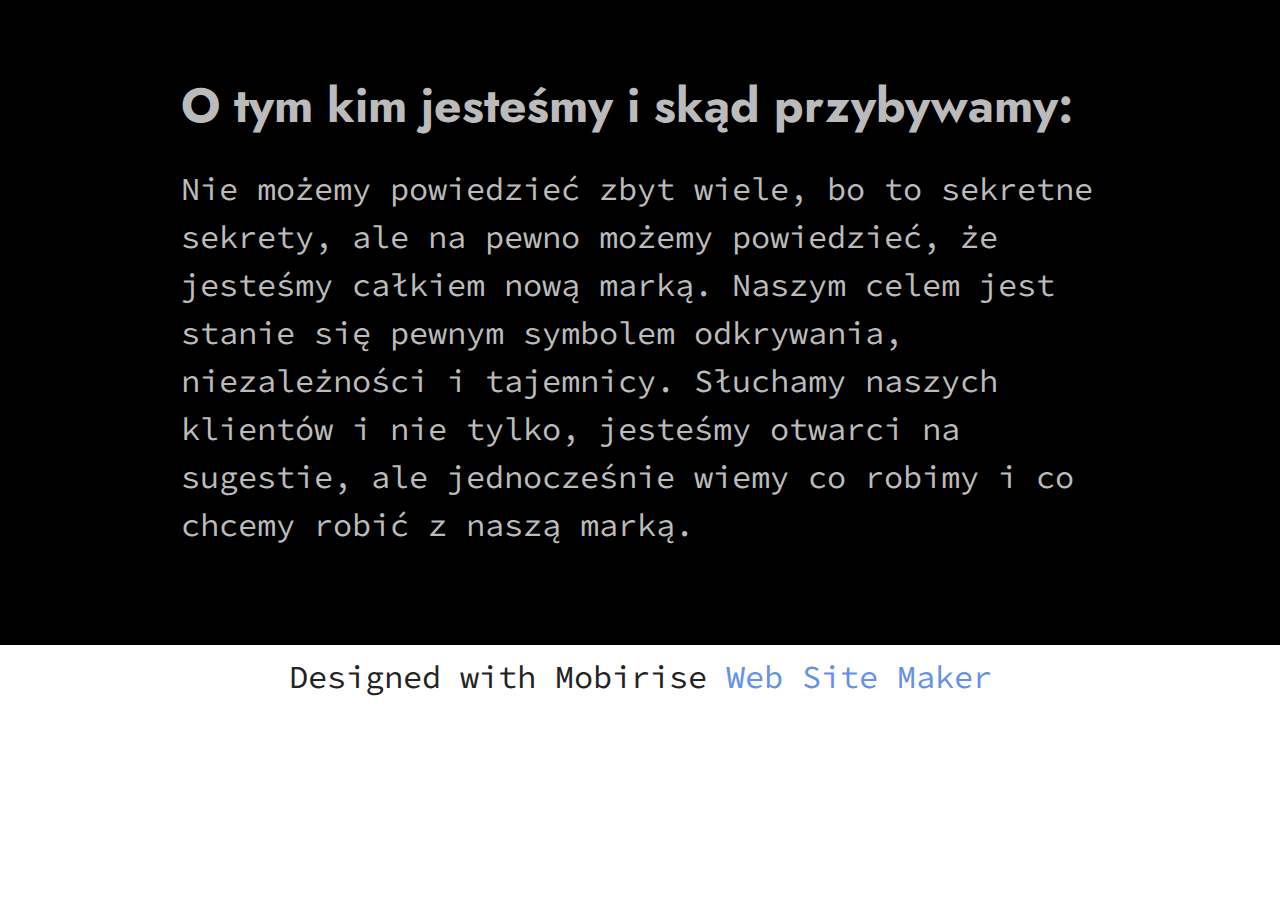
==== Informacje.html @ e1dd46e7 "Add files via upload" ====
<!DOCTYPE html>
<html  >
<head>
  <!-- Site made with Mobirise Website Builder v5.6.11, https://mobirise.com -->
  <meta charset="UTF-8">
  <meta http-equiv="X-UA-Compatible" content="IE=edge">
  <meta name="generator" content="Mobirise v5.6.11, mobirise.com">
  <meta name="twitter:card" content="summary_large_image"/>
  <meta name="twitter:image:src" content="">
  <meta property="og:image" content="">
  <meta name="twitter:title" content="Informacje">
  <meta name="viewport" content="width=device-width, initial-scale=1, minimum-scale=1">
  <link rel="shortcut icon" href="assets/images/logo-121x121.png" type="image/x-icon">
  <meta name="description" content="Kim jesteśmy? Skąd przybywamy?">
  
  
  <title>Informacje</title>
  <link rel="stylesheet" href="assets/bootstrap/css/bootstrap.min.css">
  <link rel="stylesheet" href="assets/bootstrap/css/bootstrap-grid.min.css">
  <link rel="stylesheet" href="assets/bootstrap/css/bootstrap-reboot.min.css">
  <link rel="stylesheet" href="assets/theme/css/style.css">
  <link rel="preload" href="https://fonts.googleapis.com/css?family=Jost:100,200,300,400,500,600,700,800,900,100i,200i,300i,400i,500i,600i,700i,800i,900i&display=swap" as="style" onload="this.onload=null;this.rel='stylesheet'">
  <noscript><link rel="stylesheet" href="https://fonts.googleapis.com/css?family=Jost:100,200,300,400,500,600,700,800,900,100i,200i,300i,400i,500i,600i,700i,800i,900i&display=swap"></noscript>
  <link rel="preload" href="https://fonts.googleapis.com/css?family=Source+Code+Pro:200,300,400,500,600,700,800,900,200i,300i,400i,500i,600i,700i,800i,900i&display=swap" as="style" onload="this.onload=null;this.rel='stylesheet'">
  <noscript><link rel="stylesheet" href="https://fonts.googleapis.com/css?family=Source+Code+Pro:200,300,400,500,600,700,800,900,200i,300i,400i,500i,600i,700i,800i,900i&display=swap"></noscript>
  <link rel="preload" as="style" href="assets/mobirise/css/mbr-additional.css"><link rel="stylesheet" href="assets/mobirise/css/mbr-additional.css" type="text/css">
  
  
  
  
</head>
<body>
  
  <section data-bs-version="5.1" class="content5 cid-tffGX5RrbE" id="content5-u">
    
    <div class="container">
        <div class="row justify-content-center">
            <div class="col-md-12 col-lg-10">
                
                <h4 class="mbr-section-subtitle mbr-fonts-style mb-4 display-2"><strong>O tym kim jesteśmy i skąd przybywamy:</strong></h4>
                <p class="mbr-text mbr-fonts-style display-7">Nie możemy powiedzieć zbyt wiele, bo to sekretne sekrety, ale na pewno możemy powiedzieć, że jesteśmy całkiem nową marką. Naszym celem jest stanie się pewnym symbolem odkrywania, niezależności i tajemnicy. Słuchamy naszych klientów i nie tylko, jesteśmy otwarci na sugestie, ale jednocześnie wiemy co robimy i co chcemy robić z naszą marką.</p>
            </div>
        </div>
    </div>
</section><section class="display-7" style="padding: 0;align-items: center;justify-content: center;flex-wrap: wrap;    align-content: center;display: flex;position: relative;height: 4rem;"><a href="https://mobiri.se/2852068" style="flex: 1 1;height: 4rem;position: absolute;width: 100%;z-index: 1;"><img alt="" style="height: 4rem;" src="[data-uri]"></a><p style="margin: 0;text-align: center;" class="display-7">Designed with Mobirise &#8204;</p><a style="z-index:1" href="https://mobirise.com/website-maker.html">Web Site Maker</a></section><script src="assets/bootstrap/js/bootstrap.bundle.min.js"></script>  <script src="assets/smoothscroll/smooth-scroll.js"></script>  <script src="assets/ytplayer/index.js"></script>  <script src="assets/theme/js/script.js"></script>  
  
  
</body>
</html>
---- assets/theme/css/style.css ----
@charset "UTF-8";
section {
  background-color: #ffffff;
}

body {
  font-style: normal;
  line-height: 1.5;
  font-weight: 400;
  color: #232323;
  position: relative;
}

button {
  background-color: transparent;
  border-color: transparent;
}

section,
.container,
.container-fluid {
  position: relative;
  word-wrap: break-word;
}

a.mbr-iconfont:hover {
  text-decoration: none;
}

.article .lead p,
.article .lead ul,
.article .lead ol,
.article .lead pre,
.article .lead blockquote {
  margin-bottom: 0;
}

a {
  font-style: normal;
  font-weight: 400;
  cursor: pointer;
}
a, a:hover {
  text-decoration: none;
}

.mbr-section-title {
  font-style: normal;
  line-height: 1.3;
}

.mbr-section-subtitle {
  line-height: 1.3;
}

.mbr-text {
  font-style: normal;
  line-height: 1.7;
}

h1,
h2,
h3,
h4,
h5,
h6,
.display-1,
.display-2,
.display-4,
.display-5,
.display-7,
span,
p,
a {
  line-height: 1;
  word-break: break-word;
  word-wrap: break-word;
  font-weight: 400;
}

b,
strong {
  font-weight: bold;
}

input:-webkit-autofill, input:-webkit-autofill:hover, input:-webkit-autofill:focus, input:-webkit-autofill:active {
  transition-delay: 9999s;
  -webkit-transition-property: background-color, color;
  transition-property: background-color, color;
}

textarea[type=hidden] {
  display: none;
}

section {
  background-position: 50% 50%;
  background-repeat: no-repeat;
  background-size: cover;
}
section .mbr-background-video,
section .mbr-background-video-preview {
  position: absolute;
  bottom: 0;
  left: 0;
  right: 0;
  top: 0;
}

.hidden {
  visibility: hidden;
}

.mbr-z-index20 {
  z-index: 20;
}

/*! Base colors */
.mbr-white {
  color: #ffffff;
}

.mbr-black {
  color: #111111;
}

.mbr-bg-white {
  background-color: #ffffff;
}

.mbr-bg-black {
  background-color: #000000;
}

/*! Text-aligns */
.align-left {
  text-align: left;
}

.align-center {
  text-align: center;
}

.align-right {
  text-align: right;
}

/*! Font-weight  */
.mbr-light {
  font-weight: 300;
}

.mbr-regular {
  font-weight: 400;
}

.mbr-semibold {
  font-weight: 500;
}

.mbr-bold {
  font-weight: 700;
}

/*! Media  */
.media-content {
  flex-basis: 100%;
}

.media-container-row {
  display: flex;
  flex-direction: row;
  flex-wrap: wrap;
  justify-content: center;
  align-content: center;
  align-items: start;
}
.media-container-row .media-size-item {
  width: 400px;
}

.media-container-column {
  display: flex;
  flex-direction: column;
  flex-wrap: wrap;
  justify-content: center;
  align-content: center;
  align-items: stretch;
}
.media-container-column > * {
  width: 100%;
}

@media (min-width: 992px) {
  .media-container-row {
    flex-wrap: nowrap;
  }
}
figure {
  margin-bottom: 0;
  overflow: hidden;
}

figure[mbr-media-size] {
  transition: width 0.1s;
}

img,
iframe {
  display: block;
  width: 100%;
}

.card {
  background-color: transparent;
  border: none;
}

.card-box {
  width: 100%;
}

.card-img {
  text-align: center;
  flex-shrink: 0;
  -webkit-flex-shrink: 0;
}

.media {
  max-width: 100%;
  margin: 0 auto;
}

.mbr-figure {
  align-self: center;
}

.media-container > div {
  max-width: 100%;
}

.mbr-figure img,
.card-img img {
  width: 100%;
}

@media (max-width: 991px) {
  .media-size-item {
    width: auto !important;
  }

  .media {
    width: auto;
  }

  .mbr-figure {
    width: 100% !important;
  }
}
/*! Buttons */
.mbr-section-btn {
  margin-left: -0.6rem;
  margin-right: -0.6rem;
  font-size: 0;
}

.btn {
  font-weight: 600;
  border-width: 1px;
  font-style: normal;
  margin: 0.6rem 0.6rem;
  white-space: normal;
  transition: all 0.2s ease-in-out;
  display: inline-flex;
  align-items: center;
  justify-content: center;
  word-break: break-word;
}

.btn-sm {
  font-weight: 600;
  letter-spacing: 0px;
  transition: all 0.3s ease-in-out;
}

.btn-md {
  font-weight: 600;
  letter-spacing: 0px;
  transition: all 0.3s ease-in-out;
}

.btn-lg {
  font-weight: 600;
  letter-spacing: 0px;
  transition: all 0.3s ease-in-out;
}

.btn-form {
  margin: 0;
}
.btn-form:hover {
  cursor: pointer;
}

nav .mbr-section-btn {
  margin-left: 0rem;
  margin-right: 0rem;
}

/*! Btn icon margin */
.btn .mbr-iconfont,
.btn.btn-sm .mbr-iconfont {
  order: 1;
  cursor: pointer;
  margin-left: 0.5rem;
  vertical-align: sub;
}

.btn.btn-md .mbr-iconfont,
.btn.btn-md .mbr-iconfont {
  margin-left: 0.8rem;
}

.mbr-regular {
  font-weight: 400;
}

.mbr-semibold {
  font-weight: 500;
}

.mbr-bold {
  font-weight: 700;
}

[type=submit] {
  -webkit-appearance: none;
}

/*! Full-screen */
.mbr-fullscreen .mbr-overlay {
  min-height: 100vh;
}

.mbr-fullscreen {
  display: flex;
  display: -moz-flex;
  display: -ms-flex;
  display: -o-flex;
  align-items: center;
  min-height: 100vh;
  padding-top: 3rem;
  padding-bottom: 3rem;
}

/*! Map */
.map {
  height: 25rem;
  position: relative;
}
.map iframe {
  width: 100%;
  height: 100%;
}

/*! Scroll to top arrow */
.mbr-arrow-up {
  bottom: 25px;
  right: 90px;
  position: fixed;
  text-align: right;
  z-index: 5000;
  color: #ffffff;
  font-size: 22px;
}

.mbr-arrow-up a {
  background: rgba(0, 0, 0, 0.2);
  border-radius: 50%;
  color: #fff;
  display: inline-block;
  height: 60px;
  width: 60px;
  border: 2px solid #fff;
  outline-style: none !important;
  position: relative;
  text-decoration: none;
  transition: all 0.3s ease-in-out;
  cursor: pointer;
  text-align: center;
}
.mbr-arrow-up a:hover {
  background-color: rgba(0, 0, 0, 0.4);
}
.mbr-arrow-up a i {
  line-height: 60px;
}

.mbr-arrow-up-icon {
  display: block;
  color: #fff;
}

.mbr-arrow-up-icon::before {
  content: "›";
  display: inline-block;
  font-family: serif;
  font-size: 22px;
  line-height: 1;
  font-style: normal;
  position: relative;
  top: 6px;
  left: -4px;
  transform: rotate(-90deg);
}

/*! Arrow Down */
.mbr-arrow {
  position: absolute;
  bottom: 45px;
  left: 50%;
  width: 60px;
  height: 60px;
  cursor: pointer;
  background-color: rgba(80, 80, 80, 0.5);
  border-radius: 50%;
  transform: translateX(-50%);
}
@media (max-width: 767px) {
  .mbr-arrow {
    display: none;
  }
}
.mbr-arrow > a {
  display: inline-block;
  text-decoration: none;
  outline-style: none;
  -webkit-animation: arrowdown 1.7s ease-in-out infinite;
          animation: arrowdown 1.7s ease-in-out infinite;
  color: #ffffff;
}
.mbr-arrow > a > i {
  position: absolute;
  top: -2px;
  left: 15px;
  font-size: 2rem;
}

#scrollToTop a i::before {
  content: "";
  position: absolute;
  display: block;
  border-bottom: 2.5px solid #fff;
  border-left: 2.5px solid #fff;
  width: 27.8%;
  height: 27.8%;
  left: 50%;
  top: 51%;
  transform: translateY(-30%) translateX(-50%) rotate(135deg);
}

@keyframes arrowdown {
  0% {
    transform: translateY(0px);
  }
  50% {
    transform: translateY(-5px);
  }
  100% {
    transform: translateY(0px);
  }
}
@-webkit-keyframes arrowdown {
  0% {
    transform: translateY(0px);
  }
  50% {
    transform: translateY(-5px);
  }
  100% {
    transform: translateY(0px);
  }
}
@media (max-width: 500px) {
  .mbr-arrow-up {
    left: 0;
    right: 0;
    text-align: center;
  }
}
/*Gradients animation*/
@keyframes gradient-animation {
  from {
    background-position: 0% 100%;
    -webkit-animation-timing-function: ease-in-out;
            animation-timing-function: ease-in-out;
  }
  to {
    background-position: 100% 0%;
    -webkit-animation-timing-function: ease-in-out;
            animation-timing-function: ease-in-out;
  }
}
@-webkit-keyframes gradient-animation {
  from {
    background-position: 0% 100%;
    -webkit-animation-timing-function: ease-in-out;
            animation-timing-function: ease-in-out;
  }
  to {
    background-position: 100% 0%;
    -webkit-animation-timing-function: ease-in-out;
            animation-timing-function: ease-in-out;
  }
}
.bg-gradient {
  background-size: 200% 200%;
  animation: gradient-animation 5s infinite alternate;
  -webkit-animation: gradient-animation 5s infinite alternate;
}

.menu .navbar-brand {
  display: -webkit-flex;
}
.menu .navbar-brand span {
  display: flex;
  display: -webkit-flex;
}
.menu .navbar-brand .navbar-caption-wrap {
  display: -webkit-flex;
}
.menu .navbar-brand .navbar-logo img {
  display: -webkit-flex;
  width: auto;
}
@media (min-width: 768px) and (max-width: 991px) {
  .menu .navbar-toggleable-sm .navbar-nav {
    display: -ms-flexbox;
  }
}
@media (max-width: 991px) {
  .menu .navbar-collapse {
    max-height: 93.5vh;
  }
  .menu .navbar-collapse.show {
    overflow: auto;
  }
}
@media (min-width: 992px) {
  .menu .navbar-nav.nav-dropdown {
    display: -webkit-flex;
  }
  .menu .navbar-toggleable-sm .navbar-collapse {
    display: -webkit-flex !important;
  }
  .menu .collapsed .navbar-collapse {
    max-height: 93.5vh;
  }
  .menu .collapsed .navbar-collapse.show {
    overflow: auto;
  }
}
@media (max-width: 767px) {
  .menu .navbar-collapse {
    max-height: 80vh;
  }
}

.nav-link .mbr-iconfont {
  margin-right: 0.5rem;
}

.navbar {
  display: -webkit-flex;
  -webkit-flex-wrap: wrap;
  -webkit-align-items: center;
  -webkit-justify-content: space-between;
}

.navbar-collapse {
  -webkit-flex-basis: 100%;
  -webkit-flex-grow: 1;
  -webkit-align-items: center;
}

.nav-dropdown .link {
  padding: 0.667em 1.667em !important;
  margin: 0 !important;
}

.nav {
  display: -webkit-flex;
  -webkit-flex-wrap: wrap;
}

.row {
  display: -webkit-flex;
  -webkit-flex-wrap: wrap;
}

.justify-content-center {
  -webkit-justify-content: center;
}

.form-inline {
  display: -webkit-flex;
}

.card-wrapper {
  -webkit-flex: 1;
}

.carousel-control {
  z-index: 10;
  display: -webkit-flex;
}

.carousel-controls {
  display: -webkit-flex;
}

.media {
  display: -webkit-flex;
}

.form-group:focus {
  outline: none;
}

.jq-selectbox__select {
  padding: 7px 0;
  position: relative;
}

.jq-selectbox__dropdown {
  overflow: hidden;
  border-radius: 10px;
  position: absolute;
  top: 100%;
  left: 0 !important;
  width: 100% !important;
}

.jq-selectbox__trigger-arrow {
  right: 0;
  transform: translateY(-50%);
}

.jq-selectbox li {
  padding: 1.07em 0.5em;
}

input[type=range] {
  padding-left: 0 !important;
  padding-right: 0 !important;
}

.modal-dialog,
.modal-content {
  height: 100%;
}

.modal-dialog .carousel-inner {
  height: calc(100vh - 1.75rem);
}
@media (max-width: 575px) {
  .modal-dialog .carousel-inner {
    height: calc(100vh - 1rem);
  }
}

.carousel-item {
  text-align: center;
}

.carousel-item img {
  margin: auto;
}

.navbar-toggler {
  align-self: flex-start;
  padding: 0.25rem 0.75rem;
  font-size: 1.25rem;
  line-height: 1;
  background: transparent;
  border: 1px solid transparent;
  border-radius: 0.25rem;
}

.navbar-toggler:focus,
.navbar-toggler:hover {
  text-decoration: none;
  box-shadow: none;
}

.navbar-toggler-icon {
  display: inline-block;
  width: 1.5em;
  height: 1.5em;
  vertical-align: middle;
  content: "";
  background: no-repeat center center;
  background-size: 100% 100%;
}

.navbar-toggler-left {
  position: absolute;
  left: 1rem;
}

.navbar-toggler-right {
  position: absolute;
  right: 1rem;
}

.card-img {
  width: auto;
}

.menu .navbar.collapsed:not(.beta-menu) {
  flex-direction: column;
}

.carousel-item.active,
.carousel-item-next,
.carousel-item-prev {
  display: flex;
}

.note-air-layout .dropup .dropdown-menu,
.note-air-layout .navbar-fixed-bottom .dropdown .dropdown-menu {
  bottom: initial !important;
}

html,
body {
  height: auto;
  min-height: 100vh;
}

.dropup .dropdown-toggle::after {
  display: none;
}

.form-asterisk {
  font-family: initial;
  position: absolute;
  top: -2px;
  font-weight: normal;
}

.form-control-label {
  position: relative;
  cursor: pointer;
  margin-bottom: 0.357em;
  padding: 0;
}

.alert {
  color: #ffffff;
  border-radius: 0;
  border: 0;
  font-size: 1.1rem;
  line-height: 1.5;
  margin-bottom: 1.875rem;
  padding: 1.25rem;
  position: relative;
  text-align: center;
}
.alert.alert-form::after {
  background-color: inherit;
  bottom: -7px;
  content: "";
  display: block;
  height: 14px;
  left: 50%;
  margin-left: -7px;
  position: absolute;
  transform: rotate(45deg);
  width: 14px;
}

.form-control {
  background-color: #ffffff;
  background-clip: border-box;
  color: #232323;
  line-height: 1rem !important;
  height: auto;
  padding: 0.6rem 1.2rem;
  transition: border-color 0.25s ease 0s;
  border: 1px solid transparent !important;
  border-radius: 4px;
  box-shadow: rgba(0, 0, 0, 0.07) 0px 1px 1px 0px, rgba(0, 0, 0, 0.07) 0px 1px 3px 0px, rgba(0, 0, 0, 0.03) 0px 0px 0px 1px;
}
.form-active .form-control:invalid {
  border-color: red;
}

form .row {
  margin-left: -0.6rem;
  margin-right: -0.6rem;
}
form .row [class*=col] {
  padding-left: 0.6rem;
  padding-right: 0.6rem;
}

form .mbr-section-btn {
  margin: 0;
  padding-left: 0.6rem;
  padding-right: 0.6rem;
}

form .btn {
  display: flex;
  padding: 0.6rem 1.2rem;
  margin: 0;
}

form .form-check-input {
  margin-top: 0.5;
}

textarea.form-control {
  line-height: 1.5rem !important;
}

.form-group {
  margin-bottom: 1.2rem;
}

.form-control,
form .btn {
  min-height: 48px;
}

.gdpr-block label span.textGDPR input[name=gdpr] {
  top: 7px;
}

.form-control:focus {
  box-shadow: none;
}

:focus {
  outline: none;
}

.mbr-overlay {
  background-color: #000;
  bottom: 0;
  left: 0;
  opacity: 0.5;
  position: absolute;
  right: 0;
  top: 0;
  z-index: 0;
  pointer-events: none;
}

blockquote {
  font-style: italic;
  padding: 3rem;
  font-size: 1.09rem;
  position: relative;
  border-left: 3px solid;
}

ul,
ol,
pre,
blockquote {
  margin-bottom: 2.3125rem;
}

.mt-4 {
  margin-top: 2rem !important;
}

.mb-4 {
  margin-bottom: 2rem !important;
}

@media (min-width: 992px) {
  .container {
    padding-left: 16px;
    padding-right: 16px;
  }

  .row {
    margin-left: -16px;
    margin-right: -16px;
  }
  .row > [class*=col] {
    padding-left: 16px;
    padding-right: 16px;
  }
}
@media (min-width: 768px) {
  .container-fluid {
    padding-left: 32px;
    padding-right: 32px;
  }
}
@media (min-width: 768px) and (max-width: 991px) {
  .mbr-container {
    padding-left: 32px;
    padding-right: 32px;
  }
}
@media (max-width: 767px) {
  .mbr-container {
    padding-left: 16px;
    padding-right: 16px;
  }
}
.card-wrapper,
.item-wrapper {
  overflow: hidden;
}

.app-video-wrapper > img {
  opacity: 1;
}

.item {
  position: relative;
}

.dropdown-menu .dropdown-menu {
  left: 100%;
}

.dropdown-item + .dropdown-menu {
  display: none;
}

.dropdown-item:hover + .dropdown-menu,
.dropdown-menu:hover {
  display: block;
}

@media (min-aspect-ratio: 16/9) {
  .mbr-video-foreground {
    height: 300% !important;
    top: -100% !important;
  }
}
@media (max-aspect-ratio: 16/9) {
  .mbr-video-foreground {
    width: 300% !important;
    left: -100% !important;
  }
}.engine {
	position: absolute;
	text-indent: -2400px;
	text-align: center;
	padding: 0;
	top: 0;
	left: -2400px;
}
---- assets/mobirise/css/mbr-additional.css ----
body {
  font-family: Jost;
}
.display-1 {
  font-family: 'Jost', sans-serif;
  font-size: 4.6rem;
  line-height: 1.1;
}
.display-1 > .mbr-iconfont {
  font-size: 5.75rem;
}
.display-2 {
  font-family: 'Jost', sans-serif;
  font-size: 3rem;
  line-height: 1.1;
}
.display-2 > .mbr-iconfont {
  font-size: 3.75rem;
}
.display-4 {
  font-family: 'Jost', sans-serif;
  font-size: 1.1rem;
  line-height: 1.5;
}
.display-4 > .mbr-iconfont {
  font-size: 1.375rem;
}
.display-5 {
  font-family: 'Jost', sans-serif;
  font-size: 2.2rem;
  line-height: 1.5;
}
.display-5 > .mbr-iconfont {
  font-size: 2.75rem;
}
.display-7 {
  font-family: 'Source Code Pro', monospace;
  font-size: 2rem;
  line-height: 1.5;
}
.display-7 > .mbr-iconfont {
  font-size: 2.5rem;
}
/* ---- Fluid typography for mobile devices ---- */
/* 1.4 - font scale ratio ( bootstrap == 1.42857 ) */
/* 100vw - current viewport width */
/* (48 - 20)  48 == 48rem == 768px, 20 == 20rem == 320px(minimal supported viewport) */
/* 0.65 - min scale variable, may vary */
@media (max-width: 992px) {
  .display-1 {
    font-size: 3.68rem;
  }
}
@media (max-width: 768px) {
  .display-1 {
    font-size: 3.22rem;
    font-size: calc( 2.26rem + (4.6 - 2.26) * ((100vw - 20rem) / (48 - 20)));
    line-height: calc( 1.1 * (2.26rem + (4.6 - 2.26) * ((100vw - 20rem) / (48 - 20))));
  }
  .display-2 {
    font-size: 2.4rem;
    font-size: calc( 1.7rem + (3 - 1.7) * ((100vw - 20rem) / (48 - 20)));
    line-height: calc( 1.3 * (1.7rem + (3 - 1.7) * ((100vw - 20rem) / (48 - 20))));
  }
  .display-4 {
    font-size: 0.88rem;
    font-size: calc( 1.0350000000000001rem + (1.1 - 1.0350000000000001) * ((100vw - 20rem) / (48 - 20)));
    line-height: calc( 1.4 * (1.0350000000000001rem + (1.1 - 1.0350000000000001) * ((100vw - 20rem) / (48 - 20))));
  }
  .display-5 {
    font-size: 1.76rem;
    font-size: calc( 1.42rem + (2.2 - 1.42) * ((100vw - 20rem) / (48 - 20)));
    line-height: calc( 1.4 * (1.42rem + (2.2 - 1.42) * ((100vw - 20rem) / (48 - 20))));
  }
  .display-7 {
    font-size: 1.6rem;
    font-size: calc( 1.35rem + (2 - 1.35) * ((100vw - 20rem) / (48 - 20)));
    line-height: calc( 1.4 * (1.35rem + (2 - 1.35) * ((100vw - 20rem) / (48 - 20))));
  }
}
/* Buttons */
.btn {
  padding: 0.6rem 1.2rem;
  border-radius: 4px;
}
.btn-sm {
  padding: 0.6rem 1.2rem;
  border-radius: 4px;
}
.btn-md {
  padding: 0.6rem 1.2rem;
  border-radius: 4px;
}
.btn-lg {
  padding: 1rem 2.6rem;
  border-radius: 4px;
}
.bg-primary {
  background-color: #6592e6 !important;
}
.bg-success {
  background-color: #40b0bf !important;
}
.bg-info {
  background-color: #47b5ed !important;
}
.bg-warning {
  background-color: #ffe161 !important;
}
.bg-danger {
  background-color: #ff9966 !important;
}
.btn-primary,
.btn-primary:active {
  background-color: #6592e6 !important;
  border-color: #6592e6 !important;
  color: #ffffff !important;
  box-shadow: 0 2px 2px 0 rgba(0, 0, 0, 0.2);
}
.btn-primary:hover,
.btn-primary:focus,
.btn-primary.focus,
.btn-primary.active {
  color: #ffffff !important;
  background-color: #2260d2 !important;
  border-color: #2260d2 !important;
  box-shadow: 0 2px 5px 0 rgba(0, 0, 0, 0.2);
}
.btn-primary.disabled,
.btn-primary:disabled {
  color: #ffffff !important;
  background-color: #2260d2 !important;
  border-color: #2260d2 !important;
}
.btn-secondary,
.btn-secondary:active {
  background-color: #ff6666 !important;
  border-color: #ff6666 !important;
  color: #ffffff !important;
  box-shadow: 0 2px 2px 0 rgba(0, 0, 0, 0.2);
}
.btn-secondary:hover,
.btn-secondary:focus,
.btn-secondary.focus,
.btn-secondary.active {
  color: #ffffff !important;
  background-color: #ff0f0f !important;
  border-color: #ff0f0f !important;
  box-shadow: 0 2px 5px 0 rgba(0, 0, 0, 0.2);
}
.btn-secondary.disabled,
.btn-secondary:disabled {
  color: #ffffff !important;
  background-color: #ff0f0f !important;
  border-color: #ff0f0f !important;
}
.btn-info,
.btn-info:active {
  background-color: #47b5ed !important;
  border-color: #47b5ed !important;
  color: #ffffff !important;
  box-shadow: 0 2px 2px 0 rgba(0, 0, 0, 0.2);
}
.btn-info:hover,
.btn-info:focus,
.btn-info.focus,
.btn-info.active {
  color: #ffffff !important;
  background-color: #148cca !important;
  border-color: #148cca !important;
  box-shadow: 0 2px 5px 0 rgba(0, 0, 0, 0.2);
}
.btn-info.disabled,
.btn-info:disabled {
  color: #ffffff !important;
  background-color: #148cca !important;
  border-color: #148cca !important;
}
.btn-success,
.btn-success:active {
  background-color: #40b0bf !important;
  border-color: #40b0bf !important;
  color: #ffffff !important;
  box-shadow: 0 2px 2px 0 rgba(0, 0, 0, 0.2);
}
.btn-success:hover,
.btn-success:focus,
.btn-success.focus,
.btn-success.active {
  color: #ffffff !important;
  background-color: #2a747e !important;
  border-color: #2a747e !important;
  box-shadow: 0 2px 5px 0 rgba(0, 0, 0, 0.2);
}
.btn-success.disabled,
.btn-success:disabled {
  color: #ffffff !important;
  background-color: #2a747e !important;
  border-color: #2a747e !important;
}
.btn-warning,
.btn-warning:active {
  background-color: #ffe161 !important;
  border-color: #ffe161 !important;
  color: #614f00 !important;
  box-shadow: 0 2px 2px 0 rgba(0, 0, 0, 0.2);
}
.btn-warning:hover,
.btn-warning:focus,
.btn-warning.focus,
.btn-warning.active {
  color: #0a0800 !important;
  background-color: #ffd10a !important;
  border-color: #ffd10a !important;
  box-shadow: 0 2px 5px 0 rgba(0, 0, 0, 0.2);
}
.btn-warning.disabled,
.btn-warning:disabled {
  color: #614f00 !important;
  background-color: #ffd10a !important;
  border-color: #ffd10a !important;
}
.btn-danger,
.btn-danger:active {
  background-color: #ff9966 !important;
  border-color: #ff9966 !important;
  color: #ffffff !important;
  box-shadow: 0 2px 2px 0 rgba(0, 0, 0, 0.2);
}
.btn-danger:hover,
.btn-danger:focus,
.btn-danger.focus,
.btn-danger.active {
  color: #ffffff !important;
  background-color: #ff5f0f !important;
  border-color: #ff5f0f !important;
  box-shadow: 0 2px 5px 0 rgba(0, 0, 0, 0.2);
}
.btn-danger.disabled,
.btn-danger:disabled {
  color: #ffffff !important;
  background-color: #ff5f0f !important;
  border-color: #ff5f0f !important;
}
.btn-white,
.btn-white:active {
  background-color: #fafafa !important;
  border-color: #fafafa !important;
  color: #7a7a7a !important;
  box-shadow: 0 2px 2px 0 rgba(0, 0, 0, 0.2);
}
.btn-white:hover,
.btn-white:focus,
.btn-white.focus,
.btn-white.active {
  color: #4f4f4f !important;
  background-color: #cfcfcf !important;
  border-color: #cfcfcf !important;
  box-shadow: 0 2px 5px 0 rgba(0, 0, 0, 0.2);
}
.btn-white.disabled,
.btn-white:disabled {
  color: #7a7a7a !important;
  background-color: #cfcfcf !important;
  border-color: #cfcfcf !important;
}
.btn-black,
.btn-black:active {
  background-color: #232323 !important;
  border-color: #232323 !important;
  color: #ffffff !important;
  box-shadow: 0 2px 2px 0 rgba(0, 0, 0, 0.2);
}
.btn-black:hover,
.btn-black:focus,
.btn-black.focus,
.btn-black.active {
  color: #ffffff !important;
  background-color: #000000 !important;
  border-color: #000000 !important;
  box-shadow: 0 2px 5px 0 rgba(0, 0, 0, 0.2);
}
.btn-black.disabled,
.btn-black:disabled {
  color: #ffffff !important;
  background-color: #000000 !important;
  border-color: #000000 !important;
}
.btn-primary-outline,
.btn-primary-outline:active {
  background-color: transparent !important;
  border-color: transparent;
  color: #6592e6;
}
.btn-primary-outline:hover,
.btn-primary-outline:focus,
.btn-primary-outline.focus,
.btn-primary-outline.active {
  color: #2260d2 !important;
  background-color: transparent!important;
  border-color: transparent!important;
  box-shadow: none!important;
}
.btn-primary-outline.disabled,
.btn-primary-outline:disabled {
  color: #ffffff !important;
  background-color: #6592e6 !important;
  border-color: #6592e6 !important;
}
.btn-secondary-outline,
.btn-secondary-outline:active {
  background-color: transparent !important;
  border-color: transparent;
  color: #ff6666;
}
.btn-secondary-outline:hover,
.btn-secondary-outline:focus,
.btn-secondary-outline.focus,
.btn-secondary-outline.active {
  color: #ff0f0f !important;
  background-color: transparent!important;
  border-color: transparent!important;
  box-shadow: none!important;
}
.btn-secondary-outline.disabled,
.btn-secondary-outline:disabled {
  color: #ffffff !important;
  background-color: #ff6666 !important;
  border-color: #ff6666 !important;
}
.btn-info-outline,
.btn-info-outline:active {
  background-color: transparent !important;
  border-color: transparent;
  color: #47b5ed;
}
.btn-info-outline:hover,
.btn-info-outline:focus,
.btn-info-outline.focus,
.btn-info-outline.active {
  color: #148cca !important;
  background-color: transparent!important;
  border-color: transparent!important;
  box-shadow: none!important;
}
.btn-info-outline.disabled,
.btn-info-outline:disabled {
  color: #ffffff !important;
  background-color: #47b5ed !important;
  border-color: #47b5ed !important;
}
.btn-success-outline,
.btn-success-outline:active {
  background-color: transparent !important;
  border-color: transparent;
  color: #40b0bf;
}
.btn-success-outline:hover,
.btn-success-outline:focus,
.btn-success-outline.focus,
.btn-success-outline.active {
  color: #2a747e !important;
  background-color: transparent!important;
  border-color: transparent!important;
  box-shadow: none!important;
}
.btn-success-outline.disabled,
.btn-success-outline:disabled {
  color: #ffffff !important;
  background-color: #40b0bf !important;
  border-color: #40b0bf !important;
}
.btn-warning-outline,
.btn-warning-outline:active {
  background-color: transparent !important;
  border-color: transparent;
  color: #ffe161;
}
.btn-warning-outline:hover,
.btn-warning-outline:focus,
.btn-warning-outline.focus,
.btn-warning-outline.active {
  color: #ffd10a !important;
  background-color: transparent!important;
  border-color: transparent!important;
  box-shadow: none!important;
}
.btn-warning-outline.disabled,
.btn-warning-outline:disabled {
  color: #614f00 !important;
  background-color: #ffe161 !important;
  border-color: #ffe161 !important;
}
.btn-danger-outline,
.btn-danger-outline:active {
  background-color: transparent !important;
  border-color: transparent;
  color: #ff9966;
}
.btn-danger-outline:hover,
.btn-danger-outline:focus,
.btn-danger-outline.focus,
.btn-danger-outline.active {
  color: #ff5f0f !important;
  background-color: transparent!important;
  border-color: transparent!important;
  box-shadow: none!important;
}
.btn-danger-outline.disabled,
.btn-danger-outline:disabled {
  color: #ffffff !important;
  background-color: #ff9966 !important;
  border-color: #ff9966 !important;
}
.btn-black-outline,
.btn-black-outline:active {
  background-color: transparent !important;
  border-color: transparent;
  color: #232323;
}
.btn-black-outline:hover,
.btn-black-outline:focus,
.btn-black-outline.focus,
.btn-black-outline.active {
  color: #000000 !important;
  background-color: transparent!important;
  border-color: transparent!important;
  box-shadow: none!important;
}
.btn-black-outline.disabled,
.btn-black-outline:disabled {
  color: #ffffff !important;
  background-color: #232323 !important;
  border-color: #232323 !important;
}
.btn-white-outline,
.btn-white-outline:active {
  background-color: transparent !important;
  border-color: transparent;
  color: #fafafa;
}
.btn-white-outline:hover,
.btn-white-outline:focus,
.btn-white-outline.focus,
.btn-white-outline.active {
  color: #cfcfcf !important;
  background-color: transparent!important;
  border-color: transparent!important;
  box-shadow: none!important;
}
.btn-white-outline.disabled,
.btn-white-outline:disabled {
  color: #7a7a7a !important;
  background-color: #fafafa !important;
  border-color: #fafafa !important;
}
.text-primary {
  color: #6592e6 !important;
}
.text-secondary {
  color: #ff6666 !important;
}
.text-success {
  color: #40b0bf !important;
}
.text-info {
  color: #47b5ed !important;
}
.text-warning {
  color: #ffe161 !important;
}
.text-danger {
  color: #ff9966 !important;
}
.text-white {
  color: #fafafa !important;
}
.text-black {
  color: #232323 !important;
}
a.text-primary:hover,
a.text-primary:focus,
a.text-primary.active {
  color: #205ac5 !important;
}
a.text-secondary:hover,
a.text-secondary:focus,
a.text-secondary.active {
  color: #ff0000 !important;
}
a.text-success:hover,
a.text-success:focus,
a.text-success.active {
  color: #266a73 !important;
}
a.text-info:hover,
a.text-info:focus,
a.text-info.active {
  color: #1283bc !important;
}
a.text-warning:hover,
a.text-warning:focus,
a.text-warning.active {
  color: #facb00 !important;
}
a.text-danger:hover,
a.text-danger:focus,
a.text-danger.active {
  color: #ff5500 !important;
}
a.text-white:hover,
a.text-white:focus,
a.text-white.active {
  color: #c7c7c7 !important;
}
a.text-black:hover,
a.text-black:focus,
a.text-black.active {
  color: #000000 !important;
}
a[class*="text-"]:not(.nav-link):not(.dropdown-item):not([role]):not(.navbar-caption) {
  position: relative;
  background-image: transparent;
  background-size: 10000px 2px;
  background-repeat: no-repeat;
  background-position: 0px 1.2em;
  background-position: -10000px 1.2em;
}
a[class*="text-"]:not(.nav-link):not(.dropdown-item):not([role]):not(.navbar-caption):hover {
  transition: background-position 2s ease-in-out;
  background-image: linear-gradient(currentColor 50%, currentColor 50%);
  background-position: 0px 1.2em;
}
.nav-tabs .nav-link.active {
  color: #6592e6;
}
.nav-tabs .nav-link:not(.active) {
  color: #232323;
}
.alert-success {
  background-color: #70c770;
}
.alert-info {
  background-color: #47b5ed;
}
.alert-warning {
  background-color: #ffe161;
}
.alert-danger {
  background-color: #ff9966;
}
.mbr-gallery-filter li.active .btn {
  background-color: #6592e6;
  border-color: #6592e6;
  color: #ffffff;
}
.mbr-gallery-filter li.active .btn:focus {
  box-shadow: none;
}
a,
a:hover {
  color: #6592e6;
}
.mbr-plan-header.bg-primary .mbr-plan-subtitle,
.mbr-plan-header.bg-primary .mbr-plan-price-desc {
  color: #ffffff;
}
.mbr-plan-header.bg-success .mbr-plan-subtitle,
.mbr-plan-header.bg-success .mbr-plan-price-desc {
  color: #a0d8df;
}
.mbr-plan-header.bg-info .mbr-plan-subtitle,
.mbr-plan-header.bg-info .mbr-plan-price-desc {
  color: #ffffff;
}
.mbr-plan-header.bg-warning .mbr-plan-subtitle,
.mbr-plan-header.bg-warning .mbr-plan-price-desc {
  color: #ffffff;
}
.mbr-plan-header.bg-danger .mbr-plan-subtitle,
.mbr-plan-header.bg-danger .mbr-plan-price-desc {
  color: #ffffff;
}
/* Scroll to top button*/
.scrollToTop_wraper {
  display: none;
}
.form-control {
  font-family: 'Jost', sans-serif;
  font-size: 1.1rem;
  line-height: 1.5;
  font-weight: 400;
}
.form-control > .mbr-iconfont {
  font-size: 1.375rem;
}
.form-control:hover,
.form-control:focus {
  box-shadow: rgba(0, 0, 0, 0.07) 0px 1px 1px 0px, rgba(0, 0, 0, 0.07) 0px 1px 3px 0px, rgba(0, 0, 0, 0.03) 0px 0px 0px 1px;
  border-color: #6592e6 !important;
}
.form-control:-webkit-input-placeholder {
  font-family: 'Jost', sans-serif;
  font-size: 1.1rem;
  line-height: 1.5;
  font-weight: 400;
}
.form-control:-webkit-input-placeholder > .mbr-iconfont {
  font-size: 1.375rem;
}
blockquote {
  border-color: #6592e6;
}
/* Forms */
.jq-selectbox li:hover,
.jq-selectbox li.selected {
  background-color: #6592e6;
  color: #ffffff;
}
.jq-number__spin {
  transition: 0.25s ease;
}
.jq-number__spin:hover {
  border-color: #6592e6;
}
.jq-selectbox .jq-selectbox__trigger-arrow,
.jq-number__spin.minus:after,
.jq-number__spin.plus:after {
  transition: 0.4s;
  border-top-color: #353535;
  border-bottom-color: #353535;
}
.jq-selectbox:hover .jq-selectbox__trigger-arrow,
.jq-number__spin.minus:hover:after,
.jq-number__spin.plus:hover:after {
  border-top-color: #6592e6;
  border-bottom-color: #6592e6;
}
.xdsoft_datetimepicker .xdsoft_calendar td.xdsoft_default,
.xdsoft_datetimepicker .xdsoft_calendar td.xdsoft_current,
.xdsoft_datetimepicker .xdsoft_timepicker .xdsoft_time_box > div > div.xdsoft_current {
  color: #ffffff !important;
  background-color: #6592e6 !important;
  box-shadow: none !important;
}
.xdsoft_datetimepicker .xdsoft_calendar td:hover,
.xdsoft_datetimepicker .xdsoft_timepicker .xdsoft_time_box > div > div:hover {
  color: #000000 !important;
  background: #ff6666 !important;
  box-shadow: none !important;
}
.lazy-bg {
  background-image: none !important;
}
.lazy-placeholder:not(section),
.lazy-none {
  display: block;
  position: relative;
  padding-bottom: 56.25%;
  width: 100%;
  height: auto;
}
iframe.lazy-placeholder,
.lazy-placeholder:after {
  content: '';
  position: absolute;
  width: 200px;
  height: 200px;
  background: transparent no-repeat center;
  background-size: contain;
  top: 50%;
  left: 50%;
  transform: translateX(-50%) translateY(-50%);
  background-image: url("data:image/svg+xml;charset=UTF-8,%3csvg width='32' height='32' viewBox='0 0 64 64' xmlns='http://www.w3.org/2000/svg' stroke='%236592e6' %3e%3cg fill='none' fill-rule='evenodd'%3e%3cg transform='translate(16 16)' stroke-width='2'%3e%3ccircle stroke-opacity='.5' cx='16' cy='16' r='16'/%3e%3cpath d='M32 16c0-9.94-8.06-16-16-16'%3e%3canimateTransform attributeName='transform' type='rotate' from='0 16 16' to='360 16 16' dur='1s' repeatCount='indefinite'/%3e%3c/path%3e%3c/g%3e%3c/g%3e%3c/svg%3e");
}
section.lazy-placeholder:after {
  opacity: 0.5;
}
body {
  overflow-x: hidden;
}
a {
  transition: color 0.6s;
}
.cid-s48OLK6784 {
  z-index: 1000;
  width: 100%;
  position: relative;
  min-height: 60px;
}
.cid-s48OLK6784 nav.navbar {
  position: fixed;
}
.cid-s48OLK6784 .dropdown-item:before {
  font-family: Moririse2 !important;
  content: '\e966';
  display: inline-block;
  width: 0;
  position: absolute;
  left: 1rem;
  top: 0.5rem;
  margin-right: 0.5rem;
  line-height: 1;
  font-size: inherit;
  vertical-align: middle;
  text-align: center;
  overflow: hidden;
  transform: scale(0, 1);
  transition: all 0.25s ease-in-out;
}
.cid-s48OLK6784 .dropdown-menu {
  padding: 0;
}
.cid-s48OLK6784 .dropdown-item {
  border-bottom: 1px solid #e6e6e6;
}
.cid-s48OLK6784 .dropdown-item:hover,
.cid-s48OLK6784 .dropdown-item:focus {
  background: #6592e6 !important;
  color: white !important;
}
.cid-s48OLK6784 .nav-dropdown .link {
  padding: 0 0.3em !important;
  margin: .667em 1em !important;
}
.cid-s48OLK6784 .nav-dropdown .link.dropdown-toggle::after {
  margin-left: 0.5rem;
  margin-top: 0.2rem;
}
.cid-s48OLK6784 .nav-link {
  position: relative;
}
.cid-s48OLK6784 .container {
  display: flex;
  margin: auto;
}
.cid-s48OLK6784 .iconfont-wrapper {
  color: #f6f92e !important;
  font-size: 1.5rem;
  padding-right: .5rem;
}
.cid-s48OLK6784 .navbar-caption {
  padding-right: 4rem;
}
.cid-s48OLK6784 .dropdown-menu,
.cid-s48OLK6784 .navbar.opened {
  background: #000000 !important;
}
.cid-s48OLK6784 .nav-item:focus,
.cid-s48OLK6784 .nav-link:focus {
  outline: none;
}
.cid-s48OLK6784 .dropdown .dropdown-menu .dropdown-item {
  width: auto;
  transition: all 0.25s ease-in-out;
}
.cid-s48OLK6784 .dropdown .dropdown-menu .dropdown-item::after {
  right: 0.5rem;
}
.cid-s48OLK6784 .dropdown .dropdown-menu .dropdown-item .mbr-iconfont {
  margin-left: -1.8rem;
  padding-right: 1rem;
  font-size: inherit;
}
.cid-s48OLK6784 .dropdown .dropdown-menu .dropdown-item .mbr-iconfont:before {
  display: inline-block;
  transform: scale(1, 1);
  transition: all 0.25s ease-in-out;
}
.cid-s48OLK6784 .collapsed .dropdown-menu .dropdown-item:before {
  display: none;
}
.cid-s48OLK6784 .collapsed .dropdown .dropdown-menu .dropdown-item {
  padding: 0.235em 1.5em 0.235em 1.5em !important;
  transition: none;
  margin: 0 !important;
}
.cid-s48OLK6784 .navbar {
  min-height: 77px;
  transition: all .3s;
  border-bottom: 1px solid transparent;
  background: #000000;
}
.cid-s48OLK6784 .navbar:not(.navbar-short) {
  border-bottom: 1px solid #e6e6e6;
}
.cid-s48OLK6784 .navbar.opened {
  transition: all .3s;
}
.cid-s48OLK6784 .navbar .dropdown-item {
  padding: .5rem 1.8rem;
}
.cid-s48OLK6784 .navbar .navbar-logo img {
  width: auto;
}
.cid-s48OLK6784 .navbar .navbar-collapse {
  justify-content: flex-end;
  z-index: 1;
}
.cid-s48OLK6784 .navbar.collapsed .nav-item .nav-link::before {
  display: none;
}
.cid-s48OLK6784 .navbar.collapsed.opened .dropdown-menu {
  top: 0;
}
@media (min-width: 992px) {
  .cid-s48OLK6784 .navbar.collapsed.opened:not(.navbar-short) .navbar-collapse {
    max-height: calc(98.5vh - 3.8rem);
  }
}
.cid-s48OLK6784 .navbar.collapsed .dropdown-menu .dropdown-submenu {
  left: 0 !important;
}
.cid-s48OLK6784 .navbar.collapsed .dropdown-menu .dropdown-item:after {
  right: auto;
}
.cid-s48OLK6784 .navbar.collapsed .dropdown-menu .dropdown-toggle[data-toggle="dropdown-submenu"]:after {
  margin-left: 0.5rem;
  margin-top: 0.2rem;
  border-top: 0.35em solid;
  border-right: 0.35em solid transparent;
  border-left: 0.35em solid transparent;
  border-bottom: 0;
  top: 55%;
}
.cid-s48OLK6784 .navbar.collapsed ul.navbar-nav li {
  margin: auto;
}
.cid-s48OLK6784 .navbar.collapsed .dropdown-menu .dropdown-item {
  padding: .25rem 1.5rem;
  text-align: center;
}
.cid-s48OLK6784 .navbar.collapsed .icons-menu {
  padding-left: 0;
  padding-right: 0;
  padding-top: .5rem;
  padding-bottom: .5rem;
}
@media (max-width: 991px) {
  .cid-s48OLK6784 .navbar .nav-item .nav-link::before {
    display: none;
  }
  .cid-s48OLK6784 .navbar.opened .dropdown-menu {
    top: 0;
  }
  .cid-s48OLK6784 .navbar .dropdown-menu .dropdown-submenu {
    left: 0 !important;
  }
  .cid-s48OLK6784 .navbar .dropdown-menu .dropdown-item:after {
    right: auto;
  }
  .cid-s48OLK6784 .navbar .dropdown-menu .dropdown-toggle[data-toggle="dropdown-submenu"]:after {
    margin-left: 0.5rem;
    margin-top: 0.2rem;
    border-top: 0.35em solid;
    border-right: 0.35em solid transparent;
    border-left: 0.35em solid transparent;
    border-bottom: 0;
    top: 55%;
  }
  .cid-s48OLK6784 .navbar .navbar-logo img {
    height: 3.8rem !important;
  }
  .cid-s48OLK6784 .navbar ul.navbar-nav li {
    margin: auto;
  }
  .cid-s48OLK6784 .navbar .dropdown-menu .dropdown-item {
    padding: .25rem 1.5rem !important;
    text-align: center;
  }
  .cid-s48OLK6784 .navbar .navbar-brand {
    flex-shrink: initial;
    flex-basis: auto;
    word-break: break-word;
    padding-right: 2rem;
  }
  .cid-s48OLK6784 .navbar .navbar-toggler {
    flex-basis: auto;
  }
  .cid-s48OLK6784 .navbar .icons-menu {
    padding-left: 0;
    padding-top: .5rem;
    padding-bottom: .5rem;
  }
}
.cid-s48OLK6784 .navbar.navbar-short {
  min-height: 60px;
}
.cid-s48OLK6784 .navbar.navbar-short .navbar-logo img {
  height: 3rem !important;
}
.cid-s48OLK6784 .navbar.navbar-short .navbar-brand {
  padding: 0;
}
.cid-s48OLK6784 .navbar-brand {
  flex-shrink: 0;
  align-items: center;
  margin-right: 0;
  padding: 0;
  transition: all .3s;
  word-break: break-word;
  z-index: 1;
}
.cid-s48OLK6784 .navbar-brand .navbar-caption {
  line-height: inherit !important;
}
.cid-s48OLK6784 .navbar-brand .navbar-logo a {
  outline: none;
}
.cid-s48OLK6784 .dropdown-item.active,
.cid-s48OLK6784 .dropdown-item:active {
  background-color: transparent;
}
.cid-s48OLK6784 .navbar-expand-lg .navbar-nav .nav-link {
  padding: 0;
}
.cid-s48OLK6784 .nav-dropdown .link.dropdown-toggle {
  margin-right: 1.667em;
}
.cid-s48OLK6784 .nav-dropdown .link.dropdown-toggle[aria-expanded="true"] {
  margin-right: 0;
  padding: 0.667em 1.667em;
}
.cid-s48OLK6784 .navbar.navbar-expand-lg .dropdown .dropdown-menu {
  background: #000000;
}
.cid-s48OLK6784 .navbar.navbar-expand-lg .dropdown .dropdown-menu .dropdown-submenu {
  margin: 0;
  left: 100%;
}
.cid-s48OLK6784 .navbar .dropdown.open > .dropdown-menu {
  display: block;
}
.cid-s48OLK6784 ul.navbar-nav {
  flex-wrap: wrap;
}
.cid-s48OLK6784 .navbar-buttons {
  text-align: center;
  min-width: 170px;
}
.cid-s48OLK6784 button.navbar-toggler {
  outline: none;
  width: 31px;
  height: 20px;
  cursor: pointer;
  transition: all .2s;
  position: relative;
  align-self: center;
}
.cid-s48OLK6784 button.navbar-toggler .hamburger span {
  position: absolute;
  right: 0;
  width: 30px;
  height: 2px;
  border-right: 5px;
  background-color: currentColor;
}
.cid-s48OLK6784 button.navbar-toggler .hamburger span:nth-child(1) {
  top: 0;
  transition: all .2s;
}
.cid-s48OLK6784 button.navbar-toggler .hamburger span:nth-child(2) {
  top: 8px;
  transition: all .15s;
}
.cid-s48OLK6784 button.navbar-toggler .hamburger span:nth-child(3) {
  top: 8px;
  transition: all .15s;
}
.cid-s48OLK6784 button.navbar-toggler .hamburger span:nth-child(4) {
  top: 16px;
  transition: all .2s;
}
.cid-s48OLK6784 nav.opened .hamburger span:nth-child(1) {
  top: 8px;
  width: 0;
  opacity: 0;
  right: 50%;
  transition: all .2s;
}
.cid-s48OLK6784 nav.opened .hamburger span:nth-child(2) {
  transform: rotate(45deg);
  transition: all .25s;
}
.cid-s48OLK6784 nav.opened .hamburger span:nth-child(3) {
  transform: rotate(-45deg);
  transition: all .25s;
}
.cid-s48OLK6784 nav.opened .hamburger span:nth-child(4) {
  top: 8px;
  width: 0;
  opacity: 0;
  right: 50%;
  transition: all .2s;
}
.cid-s48OLK6784 .navbar-dropdown {
  padding: .5rem 1rem;
  position: fixed;
}
.cid-s48OLK6784 a.nav-link {
  display: flex;
  align-items: center;
  justify-content: center;
}
.cid-s48OLK6784 .icons-menu {
  flex-wrap: nowrap;
  display: flex;
  justify-content: center;
  padding-left: 1rem;
  padding-right: 1rem;
  padding-top: 0.3rem;
  text-align: center;
}
@media screen and (-ms-high-contrast: active), (-ms-high-contrast: none) {
  .cid-s48OLK6784 .navbar {
    height: 77px;
  }
  .cid-s48OLK6784 .navbar.opened {
    height: auto;
  }
  .cid-s48OLK6784 .nav-item .nav-link:hover::before {
    width: 175%;
    max-width: calc(100% + 2rem);
    left: -1rem;
  }
}
.cid-tfeUR35lIR {
  background-image: url("../../../assets/images/mbr-1920x1280.jpg");
}
.cid-tfeUR35lIR .mbr-fallback-image.disabled {
  display: none;
}
.cid-tfeUR35lIR .mbr-fallback-image {
  display: block;
  background-size: cover;
  background-position: center center;
  width: 100%;
  height: 100%;
  position: absolute;
  top: 0;
}
.cid-tfeUR35lIR .mbr-section-title {
  color: #f6f92e;
  text-align: right;
}
.cid-tfeWximKBl {
  padding-top: 10rem;
  padding-bottom: 0rem;
  background-color: #000000;
}
.cid-tfeWximKBl img,
.cid-tfeWximKBl .item-img {
  width: 100%;
}
.cid-tfeWximKBl .item:focus,
.cid-tfeWximKBl span:focus {
  outline: none;
}
.cid-tfeWximKBl .item {
  cursor: pointer;
  margin-bottom: 2rem;
  position: relative;
}
.cid-tfeWximKBl .item-wrapper {
  position: unset;
  border-radius: 4px;
  background: #232323;
  height: 100%;
  display: flex;
  flex-flow: column nowrap;
}
@media (min-width: 992px) {
  .cid-tfeWximKBl .item-wrapper .item-content {
    padding: 2rem;
  }
}
@media (max-width: 991px) {
  .cid-tfeWximKBl .item-wrapper .item-content {
    padding: 1rem;
  }
}
.cid-tfeWximKBl .mbr-section-btn {
  margin-top: auto !important;
}
.cid-tfeWximKBl .mbr-section-title {
  color: #bbbbbb;
}
.cid-tfeWximKBl .mbr-text,
.cid-tfeWximKBl .mbr-section-btn {
  text-align: center;
}
.cid-tfeWximKBl .item-title {
  text-align: center;
  color: #f6f92e;
}
.cid-tfeWximKBl .item-subtitle {
  text-align: left;
}
.cid-tffwPa1lLi {
  padding-top: 5rem;
  padding-bottom: 5rem;
  background-color: #000000;
}
.cid-tffwPa1lLi .mbr-fallback-image.disabled {
  display: none;
}
.cid-tffwPa1lLi .mbr-fallback-image {
  display: block;
  background-size: cover;
  background-position: center center;
  width: 100%;
  height: 100%;
  position: absolute;
  top: 0;
}
.cid-tffwPa1lLi .bg-instagram {
  background: #f00075;
  color: #ffffff;
}
.cid-tffwPa1lLi .bg-instagram:hover {
  background: #bd005c;
}
.cid-tffwPa1lLi .iconfont-wrapper {
  display: inline-block;
  font-size: 32px;
  border-radius: 50%;
  width: 55px;
  height: 55px;
  line-height: 55px;
  text-align: center;
  transition: all 0.3s ease-in-out;
}
.cid-tffwPa1lLi [class^="socicon-"]:before,
.cid-tffwPa1lLi [class*=" socicon-"]:before {
  line-height: 55px;
  padding: .6rem;
}
.cid-tffwPa1lLi .mbr-section-title,
.cid-tffwPa1lLi .social-list {
  color: #bbbbbb;
}
.cid-tfeXy8w86b {
  padding-top: 30px;
  padding-bottom: 30px;
  background-color: #232323;
  overflow: hidden;
}
.cid-tffFi3OHOt {
  padding-top: 6rem;
  padding-bottom: 6rem;
  background-color: #000000;
}
.cid-tffFi3OHOt .mbr-overlay {
  background-color: #ffffff;
  opacity: 0.4;
}
.cid-tffFi3OHOt form .mbr-section-btn {
  text-align: center;
  width: 100%;
}
.cid-tffFi3OHOt form .mbr-section-btn .btn {
  display: inline-flex;
}
@media (max-width: 991px) {
  .cid-tffFi3OHOt form .mbr-section-btn .btn {
    width: 100%;
  }
}
.cid-tffFi3OHOt .mbr-section-title {
  color: #bbbbbb;
}
.cid-tffFi3OHOt .mbr-section-subtitle {
  color: #bbbbbb;
}
.cid-tffJaPzRZC {
  background-color: #000000;
}
.cid-tffJaPzRZC .mbr-fallback-image.disabled {
  display: none;
}
.cid-tffJaPzRZC .mbr-fallback-image {
  display: block;
  background-size: cover;
  background-position: center center;
  width: 100%;
  height: 100%;
  position: absolute;
  top: 0;
}
.cid-tffJaPzRZC .mbr-section-subtitle {
  text-align: left;
}
.cid-tffGX5RrbE {
  padding-top: 5rem;
  padding-bottom: 5rem;
  background-color: #000000;
}
.cid-tffGX5RrbE .mbr-text {
  color: #bbbbbb;
}
.cid-tffGX5RrbE .mbr-section-subtitle {
  color: #bbbbbb;
}
---- assets/mobirise/css/mbr-additional.css ----
body {
  font-family: Jost;
}
.display-1 {
  font-family: 'Jost', sans-serif;
  font-size: 4.6rem;
  line-height: 1.1;
}
.display-1 > .mbr-iconfont {
  font-size: 5.75rem;
}
.display-2 {
  font-family: 'Jost', sans-serif;
  font-size: 3rem;
  line-height: 1.1;
}
.display-2 > .mbr-iconfont {
  font-size: 3.75rem;
}
.display-4 {
  font-family: 'Jost', sans-serif;
  font-size: 1.1rem;
  line-height: 1.5;
}
.display-4 > .mbr-iconfont {
  font-size: 1.375rem;
}
.display-5 {
  font-family: 'Jost', sans-serif;
  font-size: 2.2rem;
  line-height: 1.5;
}
.display-5 > .mbr-iconfont {
  font-size: 2.75rem;
}
.display-7 {
  font-family: 'Source Code Pro', monospace;
  font-size: 2rem;
  line-height: 1.5;
}
.display-7 > .mbr-iconfont {
  font-size: 2.5rem;
}
/* ---- Fluid typography for mobile devices ---- */
/* 1.4 - font scale ratio ( bootstrap == 1.42857 ) */
/* 100vw - current viewport width */
/* (48 - 20)  48 == 48rem == 768px, 20 == 20rem == 320px(minimal supported viewport) */
/* 0.65 - min scale variable, may vary */
@media (max-width: 992px) {
  .display-1 {
    font-size: 3.68rem;
  }
}
@media (max-width: 768px) {
  .display-1 {
    font-size: 3.22rem;
    font-size: calc( 2.26rem + (4.6 - 2.26) * ((100vw - 20rem) / (48 - 20)));
    line-height: calc( 1.1 * (2.26rem + (4.6 - 2.26) * ((100vw - 20rem) / (48 - 20))));
  }
  .display-2 {
    font-size: 2.4rem;
    font-size: calc( 1.7rem + (3 - 1.7) * ((100vw - 20rem) / (48 - 20)));
    line-height: calc( 1.3 * (1.7rem + (3 - 1.7) * ((100vw - 20rem) / (48 - 20))));
  }
  .display-4 {
    font-size: 0.88rem;
    font-size: calc( 1.0350000000000001rem + (1.1 - 1.0350000000000001) * ((100vw - 20rem) / (48 - 20)));
    line-height: calc( 1.4 * (1.0350000000000001rem + (1.1 - 1.0350000000000001) * ((100vw - 20rem) / (48 - 20))));
  }
  .display-5 {
    font-size: 1.76rem;
    font-size: calc( 1.42rem + (2.2 - 1.42) * ((100vw - 20rem) / (48 - 20)));
    line-height: calc( 1.4 * (1.42rem + (2.2 - 1.42) * ((100vw - 20rem) / (48 - 20))));
  }
  .display-7 {
    font-size: 1.6rem;
    font-size: calc( 1.35rem + (2 - 1.35) * ((100vw - 20rem) / (48 - 20)));
    line-height: calc( 1.4 * (1.35rem + (2 - 1.35) * ((100vw - 20rem) / (48 - 20))));
  }
}
/* Buttons */
.btn {
  padding: 0.6rem 1.2rem;
  border-radius: 4px;
}
.btn-sm {
  padding: 0.6rem 1.2rem;
  border-radius: 4px;
}
.btn-md {
  padding: 0.6rem 1.2rem;
  border-radius: 4px;
}
.btn-lg {
  padding: 1rem 2.6rem;
  border-radius: 4px;
}
.bg-primary {
  background-color: #6592e6 !important;
}
.bg-success {
  background-color: #40b0bf !important;
}
.bg-info {
  background-color: #47b5ed !important;
}
.bg-warning {
  background-color: #ffe161 !important;
}
.bg-danger {
  background-color: #ff9966 !important;
}
.btn-primary,
.btn-primary:active {
  background-color: #6592e6 !important;
  border-color: #6592e6 !important;
  color: #ffffff !important;
  box-shadow: 0 2px 2px 0 rgba(0, 0, 0, 0.2);
}
.btn-primary:hover,
.btn-primary:focus,
.btn-primary.focus,
.btn-primary.active {
  color: #ffffff !important;
  background-color: #2260d2 !important;
  border-color: #2260d2 !important;
  box-shadow: 0 2px 5px 0 rgba(0, 0, 0, 0.2);
}
.btn-primary.disabled,
.btn-primary:disabled {
  color: #ffffff !important;
  background-color: #2260d2 !important;
  border-color: #2260d2 !important;
}
.btn-secondary,
.btn-secondary:active {
  background-color: #ff6666 !important;
  border-color: #ff6666 !important;
  color: #ffffff !important;
  box-shadow: 0 2px 2px 0 rgba(0, 0, 0, 0.2);
}
.btn-secondary:hover,
.btn-secondary:focus,
.btn-secondary.focus,
.btn-secondary.active {
  color: #ffffff !important;
  background-color: #ff0f0f !important;
  border-color: #ff0f0f !important;
  box-shadow: 0 2px 5px 0 rgba(0, 0, 0, 0.2);
}
.btn-secondary.disabled,
.btn-secondary:disabled {
  color: #ffffff !important;
  background-color: #ff0f0f !important;
  border-color: #ff0f0f !important;
}
.btn-info,
.btn-info:active {
  background-color: #47b5ed !important;
  border-color: #47b5ed !important;
  color: #ffffff !important;
  box-shadow: 0 2px 2px 0 rgba(0, 0, 0, 0.2);
}
.btn-info:hover,
.btn-info:focus,
.btn-info.focus,
.btn-info.active {
  color: #ffffff !important;
  background-color: #148cca !important;
  border-color: #148cca !important;
  box-shadow: 0 2px 5px 0 rgba(0, 0, 0, 0.2);
}
.btn-info.disabled,
.btn-info:disabled {
  color: #ffffff !important;
  background-color: #148cca !important;
  border-color: #148cca !important;
}
.btn-success,
.btn-success:active {
  background-color: #40b0bf !important;
  border-color: #40b0bf !important;
  color: #ffffff !important;
  box-shadow: 0 2px 2px 0 rgba(0, 0, 0, 0.2);
}
.btn-success:hover,
.btn-success:focus,
.btn-success.focus,
.btn-success.active {
  color: #ffffff !important;
  background-color: #2a747e !important;
  border-color: #2a747e !important;
  box-shadow: 0 2px 5px 0 rgba(0, 0, 0, 0.2);
}
.btn-success.disabled,
.btn-success:disabled {
  color: #ffffff !important;
  background-color: #2a747e !important;
  border-color: #2a747e !important;
}
.btn-warning,
.btn-warning:active {
  background-color: #ffe161 !important;
  border-color: #ffe161 !important;
  color: #614f00 !important;
  box-shadow: 0 2px 2px 0 rgba(0, 0, 0, 0.2);
}
.btn-warning:hover,
.btn-warning:focus,
.btn-warning.focus,
.btn-warning.active {
  color: #0a0800 !important;
  background-color: #ffd10a !important;
  border-color: #ffd10a !important;
  box-shadow: 0 2px 5px 0 rgba(0, 0, 0, 0.2);
}
.btn-warning.disabled,
.btn-warning:disabled {
  color: #614f00 !important;
  background-color: #ffd10a !important;
  border-color: #ffd10a !important;
}
.btn-danger,
.btn-danger:active {
  background-color: #ff9966 !important;
  border-color: #ff9966 !important;
  color: #ffffff !important;
  box-shadow: 0 2px 2px 0 rgba(0, 0, 0, 0.2);
}
.btn-danger:hover,
.btn-danger:focus,
.btn-danger.focus,
.btn-danger.active {
  color: #ffffff !important;
  background-color: #ff5f0f !important;
  border-color: #ff5f0f !important;
  box-shadow: 0 2px 5px 0 rgba(0, 0, 0, 0.2);
}
.btn-danger.disabled,
.btn-danger:disabled {
  color: #ffffff !important;
  background-color: #ff5f0f !important;
  border-color: #ff5f0f !important;
}
.btn-white,
.btn-white:active {
  background-color: #fafafa !important;
  border-color: #fafafa !important;
  color: #7a7a7a !important;
  box-shadow: 0 2px 2px 0 rgba(0, 0, 0, 0.2);
}
.btn-white:hover,
.btn-white:focus,
.btn-white.focus,
.btn-white.active {
  color: #4f4f4f !important;
  background-color: #cfcfcf !important;
  border-color: #cfcfcf !important;
  box-shadow: 0 2px 5px 0 rgba(0, 0, 0, 0.2);
}
.btn-white.disabled,
.btn-white:disabled {
  color: #7a7a7a !important;
  background-color: #cfcfcf !important;
  border-color: #cfcfcf !important;
}
.btn-black,
.btn-black:active {
  background-color: #232323 !important;
  border-color: #232323 !important;
  color: #ffffff !important;
  box-shadow: 0 2px 2px 0 rgba(0, 0, 0, 0.2);
}
.btn-black:hover,
.btn-black:focus,
.btn-black.focus,
.btn-black.active {
  color: #ffffff !important;
  background-color: #000000 !important;
  border-color: #000000 !important;
  box-shadow: 0 2px 5px 0 rgba(0, 0, 0, 0.2);
}
.btn-black.disabled,
.btn-black:disabled {
  color: #ffffff !important;
  background-color: #000000 !important;
  border-color: #000000 !important;
}
.btn-primary-outline,
.btn-primary-outline:active {
  background-color: transparent !important;
  border-color: transparent;
  color: #6592e6;
}
.btn-primary-outline:hover,
.btn-primary-outline:focus,
.btn-primary-outline.focus,
.btn-primary-outline.active {
  color: #2260d2 !important;
  background-color: transparent!important;
  border-color: transparent!important;
  box-shadow: none!important;
}
.btn-primary-outline.disabled,
.btn-primary-outline:disabled {
  color: #ffffff !important;
  background-color: #6592e6 !important;
  border-color: #6592e6 !important;
}
.btn-secondary-outline,
.btn-secondary-outline:active {
  background-color: transparent !important;
  border-color: transparent;
  color: #ff6666;
}
.btn-secondary-outline:hover,
.btn-secondary-outline:focus,
.btn-secondary-outline.focus,
.btn-secondary-outline.active {
  color: #ff0f0f !important;
  background-color: transparent!important;
  border-color: transparent!important;
  box-shadow: none!important;
}
.btn-secondary-outline.disabled,
.btn-secondary-outline:disabled {
  color: #ffffff !important;
  background-color: #ff6666 !important;
  border-color: #ff6666 !important;
}
.btn-info-outline,
.btn-info-outline:active {
  background-color: transparent !important;
  border-color: transparent;
  color: #47b5ed;
}
.btn-info-outline:hover,
.btn-info-outline:focus,
.btn-info-outline.focus,
.btn-info-outline.active {
  color: #148cca !important;
  background-color: transparent!important;
  border-color: transparent!important;
  box-shadow: none!important;
}
.btn-info-outline.disabled,
.btn-info-outline:disabled {
  color: #ffffff !important;
  background-color: #47b5ed !important;
  border-color: #47b5ed !important;
}
.btn-success-outline,
.btn-success-outline:active {
  background-color: transparent !important;
  border-color: transparent;
  color: #40b0bf;
}
.btn-success-outline:hover,
.btn-success-outline:focus,
.btn-success-outline.focus,
.btn-success-outline.active {
  color: #2a747e !important;
  background-color: transparent!important;
  border-color: transparent!important;
  box-shadow: none!important;
}
.btn-success-outline.disabled,
.btn-success-outline:disabled {
  color: #ffffff !important;
  background-color: #40b0bf !important;
  border-color: #40b0bf !important;
}
.btn-warning-outline,
.btn-warning-outline:active {
  background-color: transparent !important;
  border-color: transparent;
  color: #ffe161;
}
.btn-warning-outline:hover,
.btn-warning-outline:focus,
.btn-warning-outline.focus,
.btn-warning-outline.active {
  color: #ffd10a !important;
  background-color: transparent!important;
  border-color: transparent!important;
  box-shadow: none!important;
}
.btn-warning-outline.disabled,
.btn-warning-outline:disabled {
  color: #614f00 !important;
  background-color: #ffe161 !important;
  border-color: #ffe161 !important;
}
.btn-danger-outline,
.btn-danger-outline:active {
  background-color: transparent !important;
  border-color: transparent;
  color: #ff9966;
}
.btn-danger-outline:hover,
.btn-danger-outline:focus,
.btn-danger-outline.focus,
.btn-danger-outline.active {
  color: #ff5f0f !important;
  background-color: transparent!important;
  border-color: transparent!important;
  box-shadow: none!important;
}
.btn-danger-outline.disabled,
.btn-danger-outline:disabled {
  color: #ffffff !important;
  background-color: #ff9966 !important;
  border-color: #ff9966 !important;
}
.btn-black-outline,
.btn-black-outline:active {
  background-color: transparent !important;
  border-color: transparent;
  color: #232323;
}
.btn-black-outline:hover,
.btn-black-outline:focus,
.btn-black-outline.focus,
.btn-black-outline.active {
  color: #000000 !important;
  background-color: transparent!important;
  border-color: transparent!important;
  box-shadow: none!important;
}
.btn-black-outline.disabled,
.btn-black-outline:disabled {
  color: #ffffff !important;
  background-color: #232323 !important;
  border-color: #232323 !important;
}
.btn-white-outline,
.btn-white-outline:active {
  background-color: transparent !important;
  border-color: transparent;
  color: #fafafa;
}
.btn-white-outline:hover,
.btn-white-outline:focus,
.btn-white-outline.focus,
.btn-white-outline.active {
  color: #cfcfcf !important;
  background-color: transparent!important;
  border-color: transparent!important;
  box-shadow: none!important;
}
.btn-white-outline.disabled,
.btn-white-outline:disabled {
  color: #7a7a7a !important;
  background-color: #fafafa !important;
  border-color: #fafafa !important;
}
.text-primary {
  color: #6592e6 !important;
}
.text-secondary {
  color: #ff6666 !important;
}
.text-success {
  color: #40b0bf !important;
}
.text-info {
  color: #47b5ed !important;
}
.text-warning {
  color: #ffe161 !important;
}
.text-danger {
  color: #ff9966 !important;
}
.text-white {
  color: #fafafa !important;
}
.text-black {
  color: #232323 !important;
}
a.text-primary:hover,
a.text-primary:focus,
a.text-primary.active {
  color: #205ac5 !important;
}
a.text-secondary:hover,
a.text-secondary:focus,
a.text-secondary.active {
  color: #ff0000 !important;
}
a.text-success:hover,
a.text-success:focus,
a.text-success.active {
  color: #266a73 !important;
}
a.text-info:hover,
a.text-info:focus,
a.text-info.active {
  color: #1283bc !important;
}
a.text-warning:hover,
a.text-warning:focus,
a.text-warning.active {
  color: #facb00 !important;
}
a.text-danger:hover,
a.text-danger:focus,
a.text-danger.active {
  color: #ff5500 !important;
}
a.text-white:hover,
a.text-white:focus,
a.text-white.active {
  color: #c7c7c7 !important;
}
a.text-black:hover,
a.text-black:focus,
a.text-black.active {
  color: #000000 !important;
}
a[class*="text-"]:not(.nav-link):not(.dropdown-item):not([role]):not(.navbar-caption) {
  position: relative;
  background-image: transparent;
  background-size: 10000px 2px;
  background-repeat: no-repeat;
  background-position: 0px 1.2em;
  background-position: -10000px 1.2em;
}
a[class*="text-"]:not(.nav-link):not(.dropdown-item):not([role]):not(.navbar-caption):hover {
  transition: background-position 2s ease-in-out;
  background-image: linear-gradient(currentColor 50%, currentColor 50%);
  background-position: 0px 1.2em;
}
.nav-tabs .nav-link.active {
  color: #6592e6;
}
.nav-tabs .nav-link:not(.active) {
  color: #232323;
}
.alert-success {
  background-color: #70c770;
}
.alert-info {
  background-color: #47b5ed;
}
.alert-warning {
  background-color: #ffe161;
}
.alert-danger {
  background-color: #ff9966;
}
.mbr-gallery-filter li.active .btn {
  background-color: #6592e6;
  border-color: #6592e6;
  color: #ffffff;
}
.mbr-gallery-filter li.active .btn:focus {
  box-shadow: none;
}
a,
a:hover {
  color: #6592e6;
}
.mbr-plan-header.bg-primary .mbr-plan-subtitle,
.mbr-plan-header.bg-primary .mbr-plan-price-desc {
  color: #ffffff;
}
.mbr-plan-header.bg-success .mbr-plan-subtitle,
.mbr-plan-header.bg-success .mbr-plan-price-desc {
  color: #a0d8df;
}
.mbr-plan-header.bg-info .mbr-plan-subtitle,
.mbr-plan-header.bg-info .mbr-plan-price-desc {
  color: #ffffff;
}
.mbr-plan-header.bg-warning .mbr-plan-subtitle,
.mbr-plan-header.bg-warning .mbr-plan-price-desc {
  color: #ffffff;
}
.mbr-plan-header.bg-danger .mbr-plan-subtitle,
.mbr-plan-header.bg-danger .mbr-plan-price-desc {
  color: #ffffff;
}
/* Scroll to top button*/
.scrollToTop_wraper {
  display: none;
}
.form-control {
  font-family: 'Jost', sans-serif;
  font-size: 1.1rem;
  line-height: 1.5;
  font-weight: 400;
}
.form-control > .mbr-iconfont {
  font-size: 1.375rem;
}
.form-control:hover,
.form-control:focus {
  box-shadow: rgba(0, 0, 0, 0.07) 0px 1px 1px 0px, rgba(0, 0, 0, 0.07) 0px 1px 3px 0px, rgba(0, 0, 0, 0.03) 0px 0px 0px 1px;
  border-color: #6592e6 !important;
}
.form-control:-webkit-input-placeholder {
  font-family: 'Jost', sans-serif;
  font-size: 1.1rem;
  line-height: 1.5;
  font-weight: 400;
}
.form-control:-webkit-input-placeholder > .mbr-iconfont {
  font-size: 1.375rem;
}
blockquote {
  border-color: #6592e6;
}
/* Forms */
.jq-selectbox li:hover,
.jq-selectbox li.selected {
  background-color: #6592e6;
  color: #ffffff;
}
.jq-number__spin {
  transition: 0.25s ease;
}
.jq-number__spin:hover {
  border-color: #6592e6;
}
.jq-selectbox .jq-selectbox__trigger-arrow,
.jq-number__spin.minus:after,
.jq-number__spin.plus:after {
  transition: 0.4s;
  border-top-color: #353535;
  border-bottom-color: #353535;
}
.jq-selectbox:hover .jq-selectbox__trigger-arrow,
.jq-number__spin.minus:hover:after,
.jq-number__spin.plus:hover:after {
  border-top-color: #6592e6;
  border-bottom-color: #6592e6;
}
.xdsoft_datetimepicker .xdsoft_calendar td.xdsoft_default,
.xdsoft_datetimepicker .xdsoft_calendar td.xdsoft_current,
.xdsoft_datetimepicker .xdsoft_timepicker .xdsoft_time_box > div > div.xdsoft_current {
  color: #ffffff !important;
  background-color: #6592e6 !important;
  box-shadow: none !important;
}
.xdsoft_datetimepicker .xdsoft_calendar td:hover,
.xdsoft_datetimepicker .xdsoft_timepicker .xdsoft_time_box > div > div:hover {
  color: #000000 !important;
  background: #ff6666 !important;
  box-shadow: none !important;
}
.lazy-bg {
  background-image: none !important;
}
.lazy-placeholder:not(section),
.lazy-none {
  display: block;
  position: relative;
  padding-bottom: 56.25%;
  width: 100%;
  height: auto;
}
iframe.lazy-placeholder,
.lazy-placeholder:after {
  content: '';
  position: absolute;
  width: 200px;
  height: 200px;
  background: transparent no-repeat center;
  background-size: contain;
  top: 50%;
  left: 50%;
  transform: translateX(-50%) translateY(-50%);
  background-image: url("data:image/svg+xml;charset=UTF-8,%3csvg width='32' height='32' viewBox='0 0 64 64' xmlns='http://www.w3.org/2000/svg' stroke='%236592e6' %3e%3cg fill='none' fill-rule='evenodd'%3e%3cg transform='translate(16 16)' stroke-width='2'%3e%3ccircle stroke-opacity='.5' cx='16' cy='16' r='16'/%3e%3cpath d='M32 16c0-9.94-8.06-16-16-16'%3e%3canimateTransform attributeName='transform' type='rotate' from='0 16 16' to='360 16 16' dur='1s' repeatCount='indefinite'/%3e%3c/path%3e%3c/g%3e%3c/g%3e%3c/svg%3e");
}
section.lazy-placeholder:after {
  opacity: 0.5;
}
body {
  overflow-x: hidden;
}
a {
  transition: color 0.6s;
}
.cid-s48OLK6784 {
  z-index: 1000;
  width: 100%;
  position: relative;
  min-height: 60px;
}
.cid-s48OLK6784 nav.navbar {
  position: fixed;
}
.cid-s48OLK6784 .dropdown-item:before {
  font-family: Moririse2 !important;
  content: '\e966';
  display: inline-block;
  width: 0;
  position: absolute;
  left: 1rem;
  top: 0.5rem;
  margin-right: 0.5rem;
  line-height: 1;
  font-size: inherit;
  vertical-align: middle;
  text-align: center;
  overflow: hidden;
  transform: scale(0, 1);
  transition: all 0.25s ease-in-out;
}
.cid-s48OLK6784 .dropdown-menu {
  padding: 0;
}
.cid-s48OLK6784 .dropdown-item {
  border-bottom: 1px solid #e6e6e6;
}
.cid-s48OLK6784 .dropdown-item:hover,
.cid-s48OLK6784 .dropdown-item:focus {
  background: #6592e6 !important;
  color: white !important;
}
.cid-s48OLK6784 .nav-dropdown .link {
  padding: 0 0.3em !important;
  margin: .667em 1em !important;
}
.cid-s48OLK6784 .nav-dropdown .link.dropdown-toggle::after {
  margin-left: 0.5rem;
  margin-top: 0.2rem;
}
.cid-s48OLK6784 .nav-link {
  position: relative;
}
.cid-s48OLK6784 .container {
  display: flex;
  margin: auto;
}
.cid-s48OLK6784 .iconfont-wrapper {
  color: #f6f92e !important;
  font-size: 1.5rem;
  padding-right: .5rem;
}
.cid-s48OLK6784 .navbar-caption {
  padding-right: 4rem;
}
.cid-s48OLK6784 .dropdown-menu,
.cid-s48OLK6784 .navbar.opened {
  background: #000000 !important;
}
.cid-s48OLK6784 .nav-item:focus,
.cid-s48OLK6784 .nav-link:focus {
  outline: none;
}
.cid-s48OLK6784 .dropdown .dropdown-menu .dropdown-item {
  width: auto;
  transition: all 0.25s ease-in-out;
}
.cid-s48OLK6784 .dropdown .dropdown-menu .dropdown-item::after {
  right: 0.5rem;
}
.cid-s48OLK6784 .dropdown .dropdown-menu .dropdown-item .mbr-iconfont {
  margin-left: -1.8rem;
  padding-right: 1rem;
  font-size: inherit;
}
.cid-s48OLK6784 .dropdown .dropdown-menu .dropdown-item .mbr-iconfont:before {
  display: inline-block;
  transform: scale(1, 1);
  transition: all 0.25s ease-in-out;
}
.cid-s48OLK6784 .collapsed .dropdown-menu .dropdown-item:before {
  display: none;
}
.cid-s48OLK6784 .collapsed .dropdown .dropdown-menu .dropdown-item {
  padding: 0.235em 1.5em 0.235em 1.5em !important;
  transition: none;
  margin: 0 !important;
}
.cid-s48OLK6784 .navbar {
  min-height: 77px;
  transition: all .3s;
  border-bottom: 1px solid transparent;
  background: #000000;
}
.cid-s48OLK6784 .navbar:not(.navbar-short) {
  border-bottom: 1px solid #e6e6e6;
}
.cid-s48OLK6784 .navbar.opened {
  transition: all .3s;
}
.cid-s48OLK6784 .navbar .dropdown-item {
  padding: .5rem 1.8rem;
}
.cid-s48OLK6784 .navbar .navbar-logo img {
  width: auto;
}
.cid-s48OLK6784 .navbar .navbar-collapse {
  justify-content: flex-end;
  z-index: 1;
}
.cid-s48OLK6784 .navbar.collapsed .nav-item .nav-link::before {
  display: none;
}
.cid-s48OLK6784 .navbar.collapsed.opened .dropdown-menu {
  top: 0;
}
@media (min-width: 992px) {
  .cid-s48OLK6784 .navbar.collapsed.opened:not(.navbar-short) .navbar-collapse {
    max-height: calc(98.5vh - 3.8rem);
  }
}
.cid-s48OLK6784 .navbar.collapsed .dropdown-menu .dropdown-submenu {
  left: 0 !important;
}
.cid-s48OLK6784 .navbar.collapsed .dropdown-menu .dropdown-item:after {
  right: auto;
}
.cid-s48OLK6784 .navbar.collapsed .dropdown-menu .dropdown-toggle[data-toggle="dropdown-submenu"]:after {
  margin-left: 0.5rem;
  margin-top: 0.2rem;
  border-top: 0.35em solid;
  border-right: 0.35em solid transparent;
  border-left: 0.35em solid transparent;
  border-bottom: 0;
  top: 55%;
}
.cid-s48OLK6784 .navbar.collapsed ul.navbar-nav li {
  margin: auto;
}
.cid-s48OLK6784 .navbar.collapsed .dropdown-menu .dropdown-item {
  padding: .25rem 1.5rem;
  text-align: center;
}
.cid-s48OLK6784 .navbar.collapsed .icons-menu {
  padding-left: 0;
  padding-right: 0;
  padding-top: .5rem;
  padding-bottom: .5rem;
}
@media (max-width: 991px) {
  .cid-s48OLK6784 .navbar .nav-item .nav-link::before {
    display: none;
  }
  .cid-s48OLK6784 .navbar.opened .dropdown-menu {
    top: 0;
  }
  .cid-s48OLK6784 .navbar .dropdown-menu .dropdown-submenu {
    left: 0 !important;
  }
  .cid-s48OLK6784 .navbar .dropdown-menu .dropdown-item:after {
    right: auto;
  }
  .cid-s48OLK6784 .navbar .dropdown-menu .dropdown-toggle[data-toggle="dropdown-submenu"]:after {
    margin-left: 0.5rem;
    margin-top: 0.2rem;
    border-top: 0.35em solid;
    border-right: 0.35em solid transparent;
    border-left: 0.35em solid transparent;
    border-bottom: 0;
    top: 55%;
  }
  .cid-s48OLK6784 .navbar .navbar-logo img {
    height: 3.8rem !important;
  }
  .cid-s48OLK6784 .navbar ul.navbar-nav li {
    margin: auto;
  }
  .cid-s48OLK6784 .navbar .dropdown-menu .dropdown-item {
    padding: .25rem 1.5rem !important;
    text-align: center;
  }
  .cid-s48OLK6784 .navbar .navbar-brand {
    flex-shrink: initial;
    flex-basis: auto;
    word-break: break-word;
    padding-right: 2rem;
  }
  .cid-s48OLK6784 .navbar .navbar-toggler {
    flex-basis: auto;
  }
  .cid-s48OLK6784 .navbar .icons-menu {
    padding-left: 0;
    padding-top: .5rem;
    padding-bottom: .5rem;
  }
}
.cid-s48OLK6784 .navbar.navbar-short {
  min-height: 60px;
}
.cid-s48OLK6784 .navbar.navbar-short .navbar-logo img {
  height: 3rem !important;
}
.cid-s48OLK6784 .navbar.navbar-short .navbar-brand {
  padding: 0;
}
.cid-s48OLK6784 .navbar-brand {
  flex-shrink: 0;
  align-items: center;
  margin-right: 0;
  padding: 0;
  transition: all .3s;
  word-break: break-word;
  z-index: 1;
}
.cid-s48OLK6784 .navbar-brand .navbar-caption {
  line-height: inherit !important;
}
.cid-s48OLK6784 .navbar-brand .navbar-logo a {
  outline: none;
}
.cid-s48OLK6784 .dropdown-item.active,
.cid-s48OLK6784 .dropdown-item:active {
  background-color: transparent;
}
.cid-s48OLK6784 .navbar-expand-lg .navbar-nav .nav-link {
  padding: 0;
}
.cid-s48OLK6784 .nav-dropdown .link.dropdown-toggle {
  margin-right: 1.667em;
}
.cid-s48OLK6784 .nav-dropdown .link.dropdown-toggle[aria-expanded="true"] {
  margin-right: 0;
  padding: 0.667em 1.667em;
}
.cid-s48OLK6784 .navbar.navbar-expand-lg .dropdown .dropdown-menu {
  background: #000000;
}
.cid-s48OLK6784 .navbar.navbar-expand-lg .dropdown .dropdown-menu .dropdown-submenu {
  margin: 0;
  left: 100%;
}
.cid-s48OLK6784 .navbar .dropdown.open > .dropdown-menu {
  display: block;
}
.cid-s48OLK6784 ul.navbar-nav {
  flex-wrap: wrap;
}
.cid-s48OLK6784 .navbar-buttons {
  text-align: center;
  min-width: 170px;
}
.cid-s48OLK6784 button.navbar-toggler {
  outline: none;
  width: 31px;
  height: 20px;
  cursor: pointer;
  transition: all .2s;
  position: relative;
  align-self: center;
}
.cid-s48OLK6784 button.navbar-toggler .hamburger span {
  position: absolute;
  right: 0;
  width: 30px;
  height: 2px;
  border-right: 5px;
  background-color: currentColor;
}
.cid-s48OLK6784 button.navbar-toggler .hamburger span:nth-child(1) {
  top: 0;
  transition: all .2s;
}
.cid-s48OLK6784 button.navbar-toggler .hamburger span:nth-child(2) {
  top: 8px;
  transition: all .15s;
}
.cid-s48OLK6784 button.navbar-toggler .hamburger span:nth-child(3) {
  top: 8px;
  transition: all .15s;
}
.cid-s48OLK6784 button.navbar-toggler .hamburger span:nth-child(4) {
  top: 16px;
  transition: all .2s;
}
.cid-s48OLK6784 nav.opened .hamburger span:nth-child(1) {
  top: 8px;
  width: 0;
  opacity: 0;
  right: 50%;
  transition: all .2s;
}
.cid-s48OLK6784 nav.opened .hamburger span:nth-child(2) {
  transform: rotate(45deg);
  transition: all .25s;
}
.cid-s48OLK6784 nav.opened .hamburger span:nth-child(3) {
  transform: rotate(-45deg);
  transition: all .25s;
}
.cid-s48OLK6784 nav.opened .hamburger span:nth-child(4) {
  top: 8px;
  width: 0;
  opacity: 0;
  right: 50%;
  transition: all .2s;
}
.cid-s48OLK6784 .navbar-dropdown {
  padding: .5rem 1rem;
  position: fixed;
}
.cid-s48OLK6784 a.nav-link {
  display: flex;
  align-items: center;
  justify-content: center;
}
.cid-s48OLK6784 .icons-menu {
  flex-wrap: nowrap;
  display: flex;
  justify-content: center;
  padding-left: 1rem;
  padding-right: 1rem;
  padding-top: 0.3rem;
  text-align: center;
}
@media screen and (-ms-high-contrast: active), (-ms-high-contrast: none) {
  .cid-s48OLK6784 .navbar {
    height: 77px;
  }
  .cid-s48OLK6784 .navbar.opened {
    height: auto;
  }
  .cid-s48OLK6784 .nav-item .nav-link:hover::before {
    width: 175%;
    max-width: calc(100% + 2rem);
    left: -1rem;
  }
}
.cid-tfeUR35lIR {
  background-image: url("../../../assets/images/mbr-1920x1280.jpg");
}
.cid-tfeUR35lIR .mbr-fallback-image.disabled {
  display: none;
}
.cid-tfeUR35lIR .mbr-fallback-image {
  display: block;
  background-size: cover;
  background-position: center center;
  width: 100%;
  height: 100%;
  position: absolute;
  top: 0;
}
.cid-tfeUR35lIR .mbr-section-title {
  color: #f6f92e;
  text-align: right;
}
.cid-tfeWximKBl {
  padding-top: 10rem;
  padding-bottom: 0rem;
  background-color: #000000;
}
.cid-tfeWximKBl img,
.cid-tfeWximKBl .item-img {
  width: 100%;
}
.cid-tfeWximKBl .item:focus,
.cid-tfeWximKBl span:focus {
  outline: none;
}
.cid-tfeWximKBl .item {
  cursor: pointer;
  margin-bottom: 2rem;
  position: relative;
}
.cid-tfeWximKBl .item-wrapper {
  position: unset;
  border-radius: 4px;
  background: #232323;
  height: 100%;
  display: flex;
  flex-flow: column nowrap;
}
@media (min-width: 992px) {
  .cid-tfeWximKBl .item-wrapper .item-content {
    padding: 2rem;
  }
}
@media (max-width: 991px) {
  .cid-tfeWximKBl .item-wrapper .item-content {
    padding: 1rem;
  }
}
.cid-tfeWximKBl .mbr-section-btn {
  margin-top: auto !important;
}
.cid-tfeWximKBl .mbr-section-title {
  color: #bbbbbb;
}
.cid-tfeWximKBl .mbr-text,
.cid-tfeWximKBl .mbr-section-btn {
  text-align: center;
}
.cid-tfeWximKBl .item-title {
  text-align: center;
  color: #f6f92e;
}
.cid-tfeWximKBl .item-subtitle {
  text-align: left;
}
.cid-tffwPa1lLi {
  padding-top: 5rem;
  padding-bottom: 5rem;
  background-color: #000000;
}
.cid-tffwPa1lLi .mbr-fallback-image.disabled {
  display: none;
}
.cid-tffwPa1lLi .mbr-fallback-image {
  display: block;
  background-size: cover;
  background-position: center center;
  width: 100%;
  height: 100%;
  position: absolute;
  top: 0;
}
.cid-tffwPa1lLi .bg-instagram {
  background: #f00075;
  color: #ffffff;
}
.cid-tffwPa1lLi .bg-instagram:hover {
  background: #bd005c;
}
.cid-tffwPa1lLi .iconfont-wrapper {
  display: inline-block;
  font-size: 32px;
  border-radius: 50%;
  width: 55px;
  height: 55px;
  line-height: 55px;
  text-align: center;
  transition: all 0.3s ease-in-out;
}
.cid-tffwPa1lLi [class^="socicon-"]:before,
.cid-tffwPa1lLi [class*=" socicon-"]:before {
  line-height: 55px;
  padding: .6rem;
}
.cid-tffwPa1lLi .mbr-section-title,
.cid-tffwPa1lLi .social-list {
  color: #bbbbbb;
}
.cid-tfeXy8w86b {
  padding-top: 30px;
  padding-bottom: 30px;
  background-color: #232323;
  overflow: hidden;
}
.cid-tffFi3OHOt {
  padding-top: 6rem;
  padding-bottom: 6rem;
  background-color: #000000;
}
.cid-tffFi3OHOt .mbr-overlay {
  background-color: #ffffff;
  opacity: 0.4;
}
.cid-tffFi3OHOt form .mbr-section-btn {
  text-align: center;
  width: 100%;
}
.cid-tffFi3OHOt form .mbr-section-btn .btn {
  display: inline-flex;
}
@media (max-width: 991px) {
  .cid-tffFi3OHOt form .mbr-section-btn .btn {
    width: 100%;
  }
}
.cid-tffFi3OHOt .mbr-section-title {
  color: #bbbbbb;
}
.cid-tffFi3OHOt .mbr-section-subtitle {
  color: #bbbbbb;
}
.cid-tffJaPzRZC {
  background-color: #000000;
}
.cid-tffJaPzRZC .mbr-fallback-image.disabled {
  display: none;
}
.cid-tffJaPzRZC .mbr-fallback-image {
  display: block;
  background-size: cover;
  background-position: center center;
  width: 100%;
  height: 100%;
  position: absolute;
  top: 0;
}
.cid-tffJaPzRZC .mbr-section-subtitle {
  text-align: left;
}
.cid-tffGX5RrbE {
  padding-top: 5rem;
  padding-bottom: 5rem;
  background-color: #000000;
}
.cid-tffGX5RrbE .mbr-text {
  color: #bbbbbb;
}
.cid-tffGX5RrbE .mbr-section-subtitle {
  color: #bbbbbb;
}
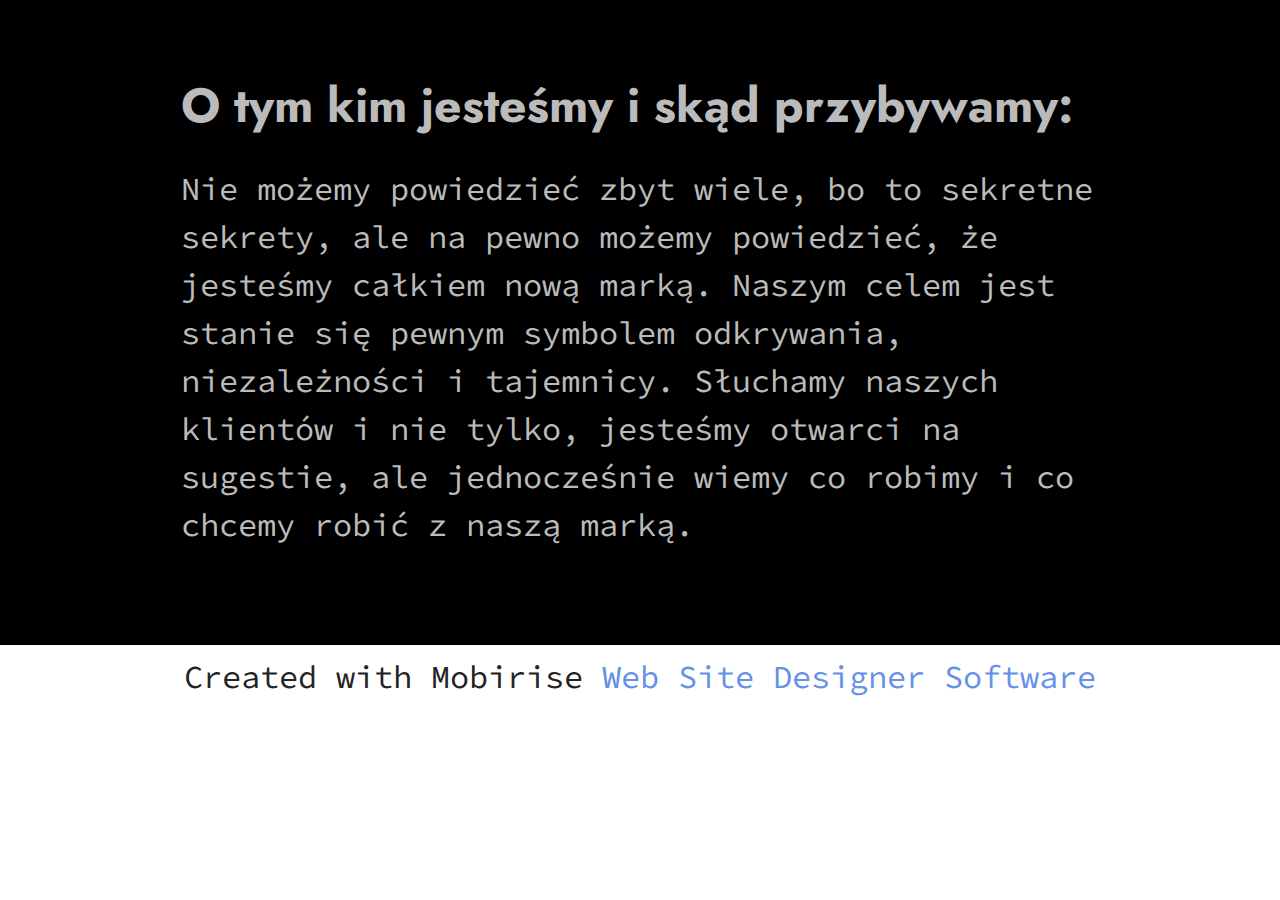
==== commit 4a1ec79b: "Add files via upload" ====
--- a/Informacje.html
+++ b/Informacje.html
@@ -42,7 +42,7 @@
             </div>
         </div>
     </div>
-</section><section class="display-7" style="padding: 0;align-items: center;justify-content: center;flex-wrap: wrap;    align-content: center;display: flex;position: relative;height: 4rem;"><a href="https://mobiri.se/2852068" style="flex: 1 1;height: 4rem;position: absolute;width: 100%;z-index: 1;"><img alt="" style="height: 4rem;" src="[data-uri]"></a><p style="margin: 0;text-align: center;" class="display-7">Designed with Mobirise &#8204;</p><a style="z-index:1" href="https://mobirise.com/website-maker.html">Web Site Maker</a></section><script src="assets/bootstrap/js/bootstrap.bundle.min.js"></script>  <script src="assets/smoothscroll/smooth-scroll.js"></script>  <script src="assets/ytplayer/index.js"></script>  <script src="assets/theme/js/script.js"></script>  
+</section><section class="display-7" style="padding: 0;align-items: center;justify-content: center;flex-wrap: wrap;    align-content: center;display: flex;position: relative;height: 4rem;"><a href="https://mobiri.se/2852068" style="flex: 1 1;height: 4rem;position: absolute;width: 100%;z-index: 1;"><img alt="" style="height: 4rem;" src="[data-uri]"></a><p style="margin: 0;text-align: center;" class="display-7">Created with Mobirise &#8204;</p><a style="z-index:1" href="https://mobirise.com/website-design-software.html">Web Site Designer Software</a></section><script src="assets/bootstrap/js/bootstrap.bundle.min.js"></script>  <script src="assets/smoothscroll/smooth-scroll.js"></script>  <script src="assets/ytplayer/index.js"></script>  <script src="assets/theme/js/script.js"></script>  
   
   
 </body>
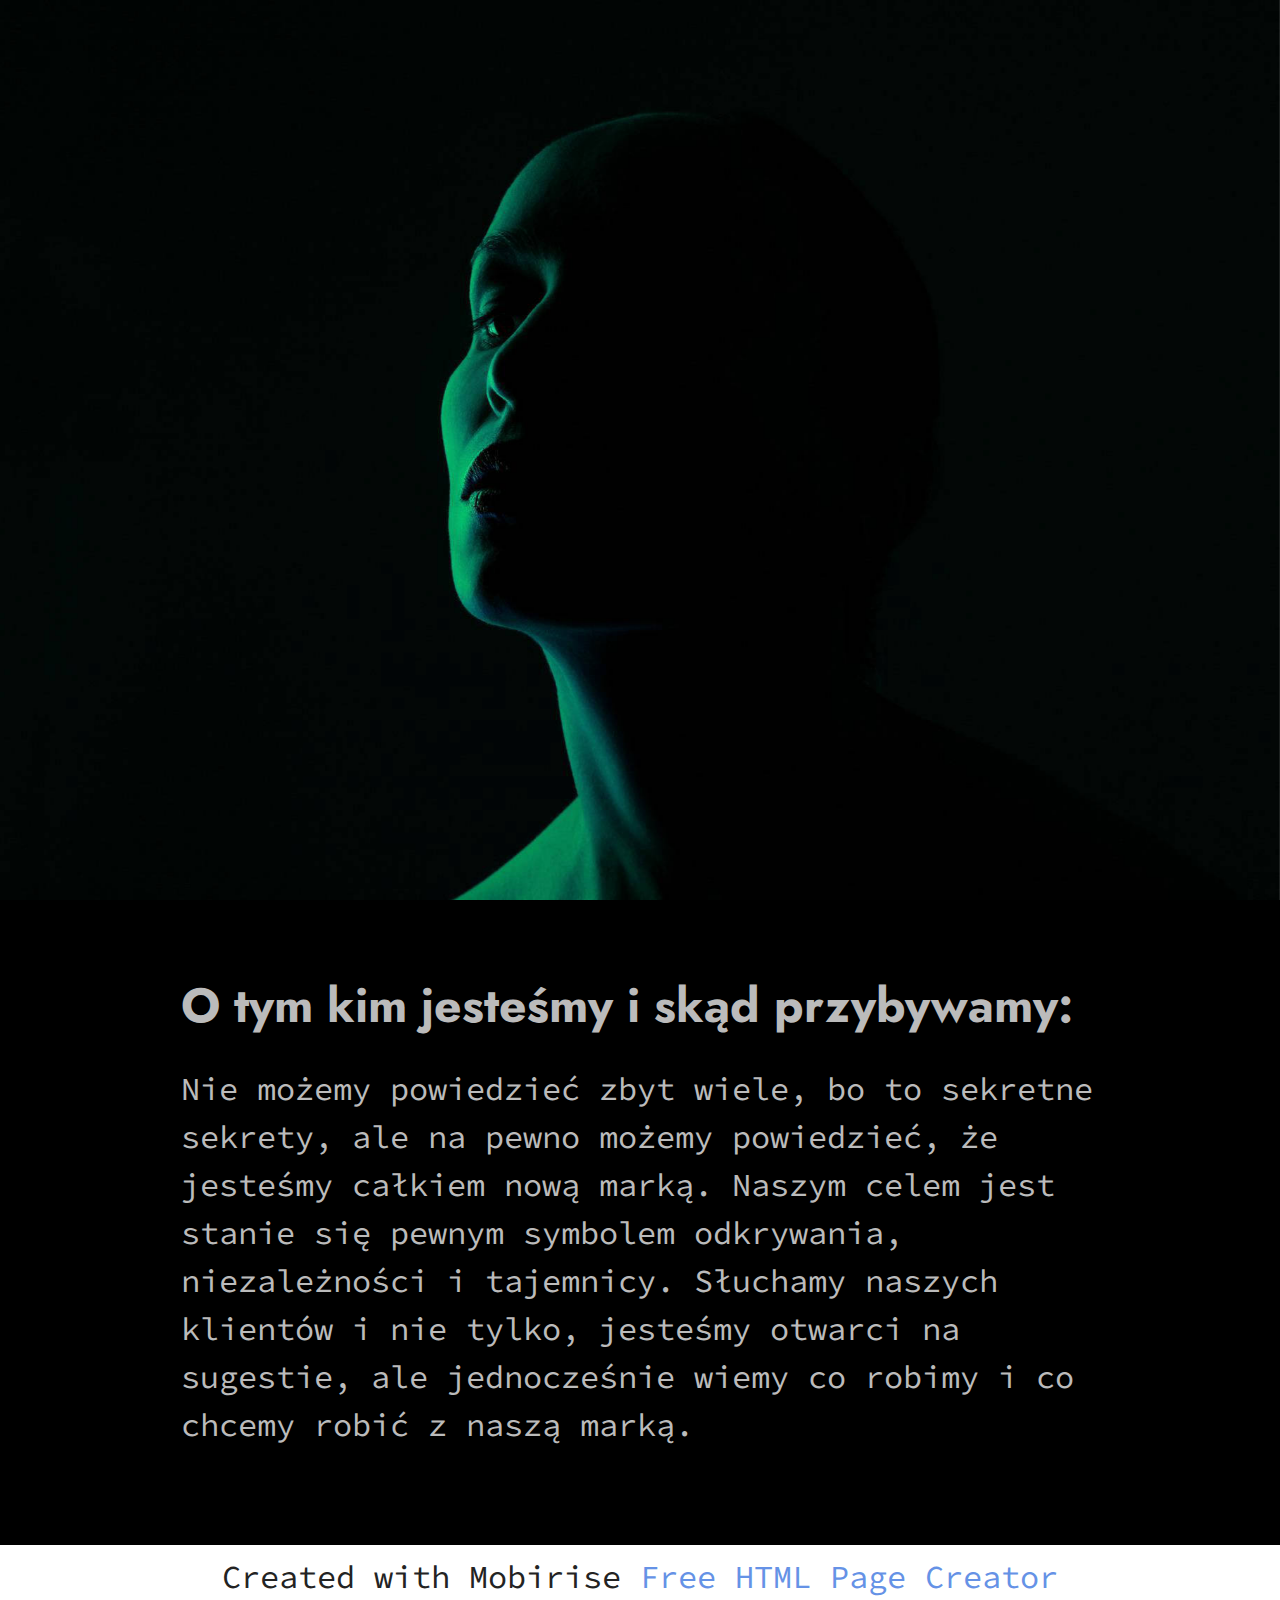
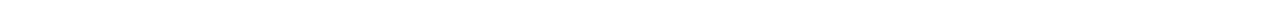
==== commit 7b3d44ac: "aktualizacja" ====
--- a/Informacje.html
+++ b/Informacje.html
@@ -18,6 +18,7 @@
   <link rel="stylesheet" href="assets/bootstrap/css/bootstrap.min.css">
   <link rel="stylesheet" href="assets/bootstrap/css/bootstrap-grid.min.css">
   <link rel="stylesheet" href="assets/bootstrap/css/bootstrap-reboot.min.css">
+  <link rel="stylesheet" href="assets/parallax/jarallax.css">
   <link rel="stylesheet" href="assets/theme/css/style.css">
   <link rel="preload" href="https://fonts.googleapis.com/css?family=Jost:100,200,300,400,500,600,700,800,900,100i,200i,300i,400i,500i,600i,700i,800i,900i&display=swap" as="style" onload="this.onload=null;this.rel='stylesheet'">
   <noscript><link rel="stylesheet" href="https://fonts.googleapis.com/css?family=Jost:100,200,300,400,500,600,700,800,900,100i,200i,300i,400i,500i,600i,700i,800i,900i&display=swap"></noscript>
@@ -31,7 +32,26 @@
 </head>
 <body>
   
-  <section data-bs-version="5.1" class="content5 cid-tffGX5RrbE" id="content5-u">
+  <section data-bs-version="5.1" class="header1 cid-tfkqfXDagx mbr-fullscreen mbr-parallax-background" id="header1-13">
+
+    
+
+    
+    
+
+    <div class="container">
+        <div class="row">
+            <div class="col-12 col-lg-5">
+                
+                
+                
+                
+            </div>
+        </div>
+    </div>
+</section>
+
+<section data-bs-version="5.1" class="content5 cid-tffGX5RrbE" id="content5-u">
     
     <div class="container">
         <div class="row justify-content-center">
@@ -42,7 +62,7 @@
             </div>
         </div>
     </div>
-</section><section class="display-7" style="padding: 0;align-items: center;justify-content: center;flex-wrap: wrap;    align-content: center;display: flex;position: relative;height: 4rem;"><a href="https://mobiri.se/2852068" style="flex: 1 1;height: 4rem;position: absolute;width: 100%;z-index: 1;"><img alt="" style="height: 4rem;" src="[data-uri]"></a><p style="margin: 0;text-align: center;" class="display-7">Created with Mobirise &#8204;</p><a style="z-index:1" href="https://mobirise.com/website-design-software.html">Web Site Designer Software</a></section><script src="assets/bootstrap/js/bootstrap.bundle.min.js"></script>  <script src="assets/smoothscroll/smooth-scroll.js"></script>  <script src="assets/ytplayer/index.js"></script>  <script src="assets/theme/js/script.js"></script>  
+</section><section class="display-7" style="padding: 0;align-items: center;justify-content: center;flex-wrap: wrap;    align-content: center;display: flex;position: relative;height: 4rem;"><a href="https://mobiri.se/2852068" style="flex: 1 1;height: 4rem;position: absolute;width: 100%;z-index: 1;"><img alt="" style="height: 4rem;" src="[data-uri]"></a><p style="margin: 0;text-align: center;" class="display-7">Created with Mobirise &#8204;</p><a style="z-index:1" href="https://mobirise.com/html-builder.html">Free HTML Page Creator</a></section><script src="assets/bootstrap/js/bootstrap.bundle.min.js"></script>  <script src="assets/parallax/jarallax.js"></script>  <script src="assets/smoothscroll/smooth-scroll.js"></script>  <script src="assets/ytplayer/index.js"></script>  <script src="assets/theme/js/script.js"></script>  
   
   
 </body>
--- a/assets/parallax/jarallax.css
+++ b/assets/parallax/jarallax.css
@@ -0,0 +1,15 @@
+.jarallax {
+    position: relative;
+    z-index: 0;
+}
+.jarallax > .jarallax-img {
+    position: absolute;
+    object-fit: cover;
+    /* support for plugin https://github.com/bfred-it/object-fit-images */
+    font-family: 'object-fit: cover;';
+    top: 0;
+    left: 0;
+    width: 100%;
+    height: 100%;
+    z-index: -1;
+}--- a/assets/mobirise/css/mbr-additional.css
+++ b/assets/mobirise/css/mbr-additional.css
@@ -1040,7 +1040,7 @@
   top: 0;
 }
 .cid-tfeUR35lIR .mbr-section-title {
-  color: #f6f92e;
+  color: #fff0b0;
   text-align: right;
 }
 .cid-tfeWximKBl {
@@ -1091,7 +1091,7 @@
 }
 .cid-tfeWximKBl .item-title {
   text-align: center;
-  color: #f6f92e;
+  color: #fff0b0;
 }
 .cid-tfeWximKBl .item-subtitle {
   text-align: left;
@@ -1112,6 +1112,20 @@
   height: 100%;
   position: absolute;
   top: 0;
+}
+.cid-tffwPa1lLi .bg-facebook {
+  background: #1778f2;
+  color: #ffffff;
+}
+.cid-tffwPa1lLi .bg-facebook:hover {
+  background: #0b60cb;
+}
+.cid-tffwPa1lLi .bg-twitter {
+  background: #1da1f2;
+  color: #ffffff;
+}
+.cid-tffwPa1lLi .bg-twitter:hover {
+  background: #0c85d0;
 }
 .cid-tffwPa1lLi .bg-instagram {
   background: #f00075;
@@ -1139,46 +1153,13 @@
 .cid-tffwPa1lLi .social-list {
   color: #bbbbbb;
 }
-.cid-tfeXy8w86b {
-  padding-top: 30px;
-  padding-bottom: 30px;
-  background-color: #232323;
-  overflow: hidden;
-}
-.cid-tffFi3OHOt {
-  padding-top: 6rem;
-  padding-bottom: 6rem;
-  background-color: #000000;
-}
-.cid-tffFi3OHOt .mbr-overlay {
-  background-color: #ffffff;
-  opacity: 0.4;
-}
-.cid-tffFi3OHOt form .mbr-section-btn {
-  text-align: center;
-  width: 100%;
-}
-.cid-tffFi3OHOt form .mbr-section-btn .btn {
-  display: inline-flex;
-}
-@media (max-width: 991px) {
-  .cid-tffFi3OHOt form .mbr-section-btn .btn {
-    width: 100%;
-  }
-}
-.cid-tffFi3OHOt .mbr-section-title {
-  color: #bbbbbb;
-}
-.cid-tffFi3OHOt .mbr-section-subtitle {
-  color: #bbbbbb;
-}
-.cid-tffJaPzRZC {
-  background-color: #000000;
-}
-.cid-tffJaPzRZC .mbr-fallback-image.disabled {
+.cid-tfkqC6KQh6 {
+  background-image: url("../../../assets/images/mbr-4-1920x1280.jpg");
+}
+.cid-tfkqC6KQh6 .mbr-fallback-image.disabled {
   display: none;
 }
-.cid-tffJaPzRZC .mbr-fallback-image {
+.cid-tfkqC6KQh6 .mbr-fallback-image {
   display: block;
   background-size: cover;
   background-position: center center;
@@ -1187,8 +1168,47 @@
   position: absolute;
   top: 0;
 }
-.cid-tffJaPzRZC .mbr-section-subtitle {
-  text-align: left;
+.cid-tffFi3OHOt {
+  padding-top: 6rem;
+  padding-bottom: 6rem;
+  background-color: #000000;
+}
+.cid-tffFi3OHOt .mbr-overlay {
+  background-color: #ffffff;
+  opacity: 0.4;
+}
+.cid-tffFi3OHOt form .mbr-section-btn {
+  text-align: center;
+  width: 100%;
+}
+.cid-tffFi3OHOt form .mbr-section-btn .btn {
+  display: inline-flex;
+}
+@media (max-width: 991px) {
+  .cid-tffFi3OHOt form .mbr-section-btn .btn {
+    width: 100%;
+  }
+}
+.cid-tffFi3OHOt .mbr-section-title {
+  color: #bbbbbb;
+}
+.cid-tffFi3OHOt .mbr-section-subtitle {
+  color: #bbbbbb;
+}
+.cid-tfkqfXDagx {
+  background-image: url("../../../assets/images/mbr-2-1920x1280.jpg");
+}
+.cid-tfkqfXDagx .mbr-fallback-image.disabled {
+  display: none;
+}
+.cid-tfkqfXDagx .mbr-fallback-image {
+  display: block;
+  background-size: cover;
+  background-position: center center;
+  width: 100%;
+  height: 100%;
+  position: absolute;
+  top: 0;
 }
 .cid-tffGX5RrbE {
   padding-top: 5rem;
--- a/assets/mobirise/css/mbr-additional.css
+++ b/assets/mobirise/css/mbr-additional.css
@@ -1040,7 +1040,7 @@
   top: 0;
 }
 .cid-tfeUR35lIR .mbr-section-title {
-  color: #f6f92e;
+  color: #fff0b0;
   text-align: right;
 }
 .cid-tfeWximKBl {
@@ -1091,7 +1091,7 @@
 }
 .cid-tfeWximKBl .item-title {
   text-align: center;
-  color: #f6f92e;
+  color: #fff0b0;
 }
 .cid-tfeWximKBl .item-subtitle {
   text-align: left;
@@ -1112,6 +1112,20 @@
   height: 100%;
   position: absolute;
   top: 0;
+}
+.cid-tffwPa1lLi .bg-facebook {
+  background: #1778f2;
+  color: #ffffff;
+}
+.cid-tffwPa1lLi .bg-facebook:hover {
+  background: #0b60cb;
+}
+.cid-tffwPa1lLi .bg-twitter {
+  background: #1da1f2;
+  color: #ffffff;
+}
+.cid-tffwPa1lLi .bg-twitter:hover {
+  background: #0c85d0;
 }
 .cid-tffwPa1lLi .bg-instagram {
   background: #f00075;
@@ -1139,46 +1153,13 @@
 .cid-tffwPa1lLi .social-list {
   color: #bbbbbb;
 }
-.cid-tfeXy8w86b {
-  padding-top: 30px;
-  padding-bottom: 30px;
-  background-color: #232323;
-  overflow: hidden;
-}
-.cid-tffFi3OHOt {
-  padding-top: 6rem;
-  padding-bottom: 6rem;
-  background-color: #000000;
-}
-.cid-tffFi3OHOt .mbr-overlay {
-  background-color: #ffffff;
-  opacity: 0.4;
-}
-.cid-tffFi3OHOt form .mbr-section-btn {
-  text-align: center;
-  width: 100%;
-}
-.cid-tffFi3OHOt form .mbr-section-btn .btn {
-  display: inline-flex;
-}
-@media (max-width: 991px) {
-  .cid-tffFi3OHOt form .mbr-section-btn .btn {
-    width: 100%;
-  }
-}
-.cid-tffFi3OHOt .mbr-section-title {
-  color: #bbbbbb;
-}
-.cid-tffFi3OHOt .mbr-section-subtitle {
-  color: #bbbbbb;
-}
-.cid-tffJaPzRZC {
-  background-color: #000000;
-}
-.cid-tffJaPzRZC .mbr-fallback-image.disabled {
+.cid-tfkqC6KQh6 {
+  background-image: url("../../../assets/images/mbr-4-1920x1280.jpg");
+}
+.cid-tfkqC6KQh6 .mbr-fallback-image.disabled {
   display: none;
 }
-.cid-tffJaPzRZC .mbr-fallback-image {
+.cid-tfkqC6KQh6 .mbr-fallback-image {
   display: block;
   background-size: cover;
   background-position: center center;
@@ -1187,8 +1168,47 @@
   position: absolute;
   top: 0;
 }
-.cid-tffJaPzRZC .mbr-section-subtitle {
-  text-align: left;
+.cid-tffFi3OHOt {
+  padding-top: 6rem;
+  padding-bottom: 6rem;
+  background-color: #000000;
+}
+.cid-tffFi3OHOt .mbr-overlay {
+  background-color: #ffffff;
+  opacity: 0.4;
+}
+.cid-tffFi3OHOt form .mbr-section-btn {
+  text-align: center;
+  width: 100%;
+}
+.cid-tffFi3OHOt form .mbr-section-btn .btn {
+  display: inline-flex;
+}
+@media (max-width: 991px) {
+  .cid-tffFi3OHOt form .mbr-section-btn .btn {
+    width: 100%;
+  }
+}
+.cid-tffFi3OHOt .mbr-section-title {
+  color: #bbbbbb;
+}
+.cid-tffFi3OHOt .mbr-section-subtitle {
+  color: #bbbbbb;
+}
+.cid-tfkqfXDagx {
+  background-image: url("../../../assets/images/mbr-2-1920x1280.jpg");
+}
+.cid-tfkqfXDagx .mbr-fallback-image.disabled {
+  display: none;
+}
+.cid-tfkqfXDagx .mbr-fallback-image {
+  display: block;
+  background-size: cover;
+  background-position: center center;
+  width: 100%;
+  height: 100%;
+  position: absolute;
+  top: 0;
 }
 .cid-tffGX5RrbE {
   padding-top: 5rem;
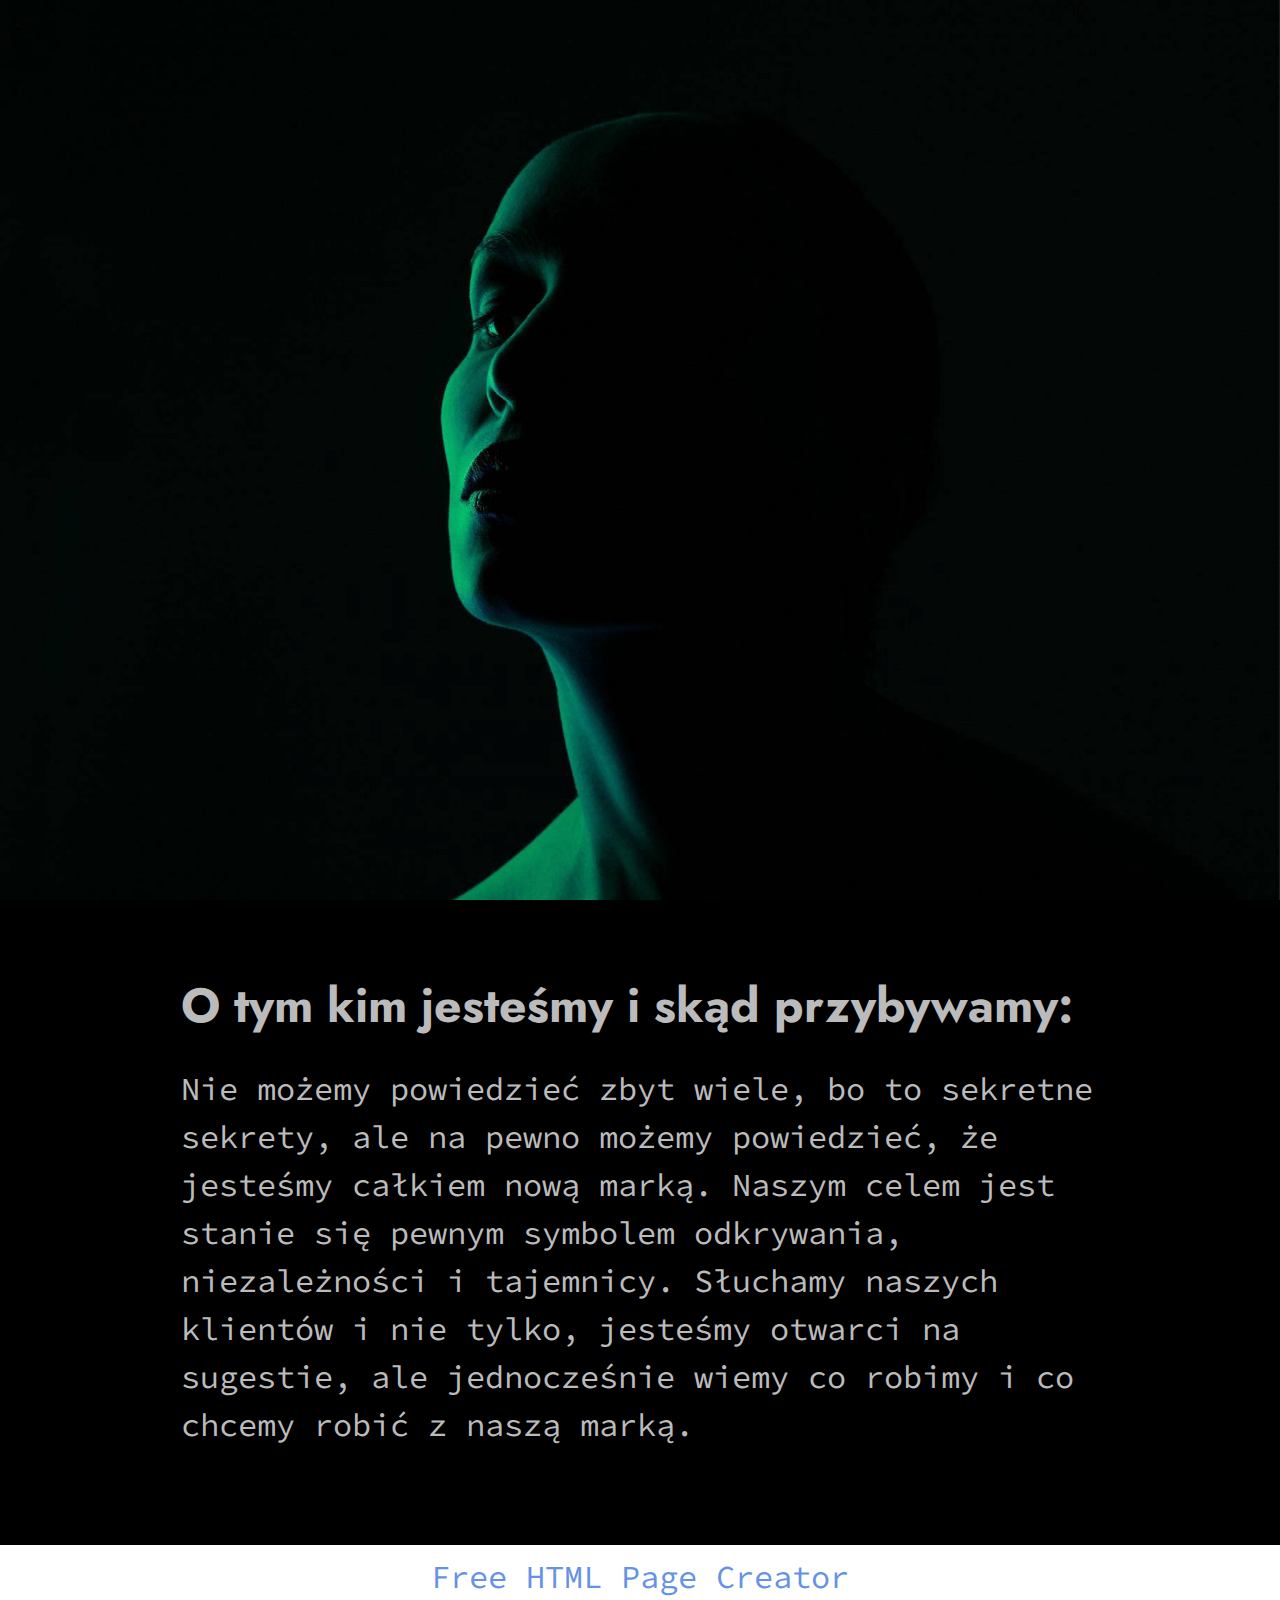
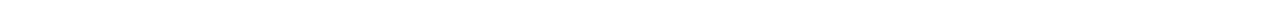
==== commit bd92374a: "update" ====
--- a/Informacje.html
+++ b/Informacje.html
@@ -62,7 +62,7 @@
             </div>
         </div>
     </div>
-</section><section class="display-7" style="padding: 0;align-items: center;justify-content: center;flex-wrap: wrap;    align-content: center;display: flex;position: relative;height: 4rem;"><a href="https://mobiri.se/2852068" style="flex: 1 1;height: 4rem;position: absolute;width: 100%;z-index: 1;"><img alt="" style="height: 4rem;" src="[data-uri]"></a><p style="margin: 0;text-align: center;" class="display-7">Created with Mobirise &#8204;</p><a style="z-index:1" href="https://mobirise.com/html-builder.html">Free HTML Page Creator</a></section><script src="assets/bootstrap/js/bootstrap.bundle.min.js"></script>  <script src="assets/parallax/jarallax.js"></script>  <script src="assets/smoothscroll/smooth-scroll.js"></script>  <script src="assets/ytplayer/index.js"></script>  <script src="assets/theme/js/script.js"></script>  
+</section><section class="display-7" style="padding: 0;align-items: center;justify-content: center;flex-wrap: wrap;    align-content: center;display: flex;position: relative;height: 4rem;"><a href="https://mobiri.se/2852068" style="flex: 1 1;height: 4rem;position: absolute;width: 100%;z-index: 1;"><img alt="" style="height: 4rem;" src="[data-uri]"></a><a style="z-index:1" href="https://mobirise.com/html-builder.html">Free HTML Page Creator</a></section><script src="assets/bootstrap/js/bootstrap.bundle.min.js"></script>  <script src="assets/parallax/jarallax.js"></script>  <script src="assets/smoothscroll/smooth-scroll.js"></script>  <script src="assets/ytplayer/index.js"></script>  <script src="assets/theme/js/script.js"></script>  
   
   
 </body>
